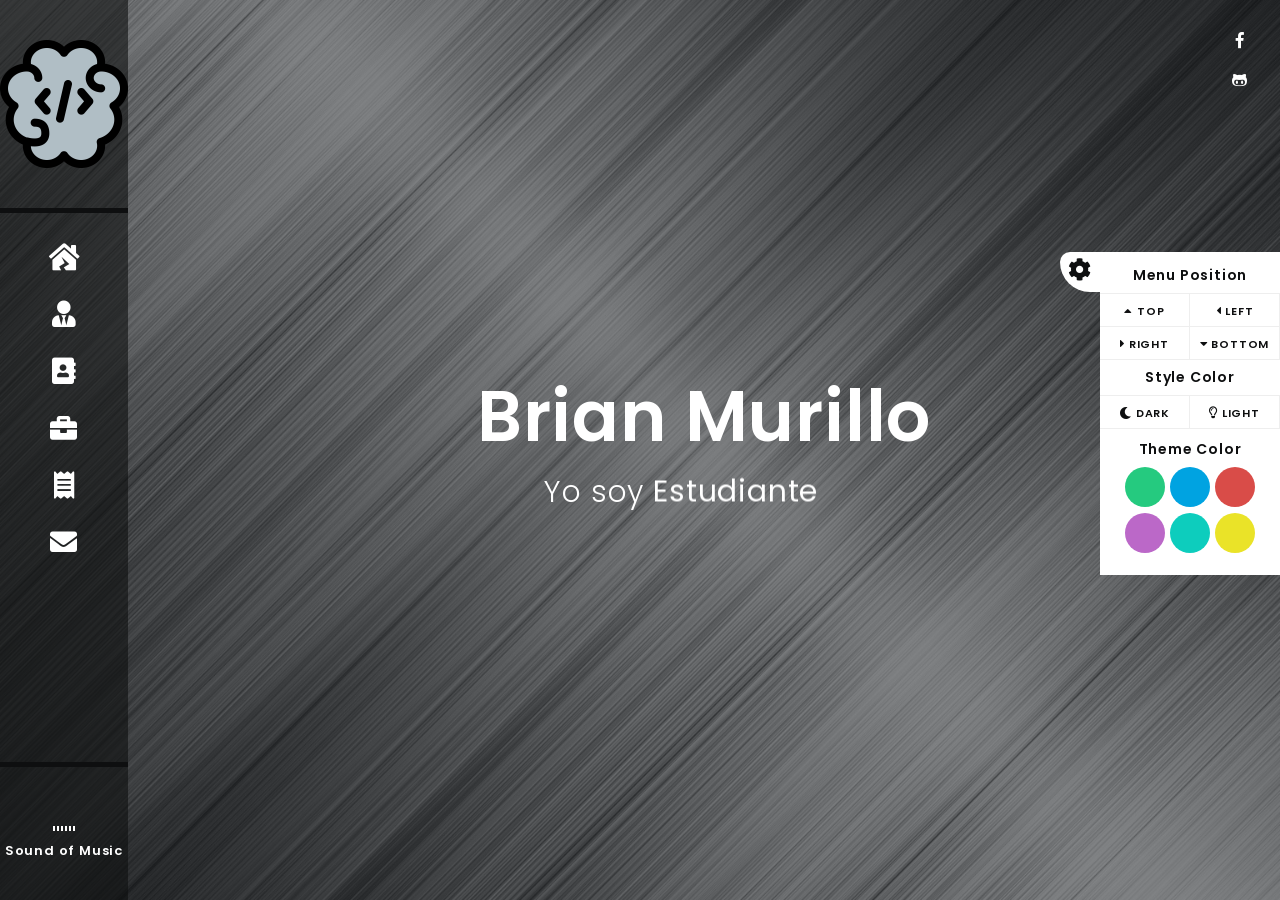
==== index.html @ 4f6e51de "Update index.html" ====
<!DOCTYPE html>
<html lang="es">
    
<head>
		
		<!-- Meta -->
        <meta charset="UTF-8">
        <meta name="viewport" content="width=device-width, initial-scale=1.0">
        <meta http-equiv="X-UA-Compatible" content="ie=edge">

		<!--Verificacion de sitio web-->
		<meta name="google-site-verification" content="XyRaPDBr7NbGckCIWfVR449grpvHawh9XCNILTmNPZ0" />

		<!--ICON-->

		<link rel="shortcut icon" href="img/ciencias.png">
		
		<!-- Title -->
		<title>BLOG Ciencias UPIICSA</title>

		<!-- CSS Plugins -->
        <link rel="stylesheet" href="css/plugins/bootstrap.min.css">
        <link rel="stylesheet" href="css/plugins/font-awesome.css">
		<link rel="stylesheet" href="css/plugins/magnific-popup.css">
		<link rel="stylesheet" href="css/plugins/simplebar.css">
		<link rel="stylesheet" href="css/plugins/owl.carousel.min.css">
		<link rel="stylesheet" href="css/plugins/owl.theme.default.min.css">
		<link rel="stylesheet" href="css/plugins/jquery.animatedheadline.css">
		
		<!-- CSS Base -->
        <link rel="stylesheet" class="back-color" href="css/style-dark.css">
		<link rel="stylesheet" href="css/style-demo.css">
		
		<!-- Settings Style -->
		<link rel="stylesheet" class="posit-nav" href="css/settings/left-nav.css" />
		<link rel="stylesheet" class="theme-color" href="css/settings/green-color.css" />
		
    </head>
    <body>
		
		<!--Theme Options Start-->
        <div class="style-options">
            <div class="toggle-btn">
                <span><i class="fas fa-cog"></i></span>
            </div>
            <div class="style-menu">
                <div class="style-nav">
                    <h4 class="mt-15 mb-10">Menu Position</h4>
                    <ul>
						<li><a href="css/settings/top-nav.css"><i class="fas fa-caret-up"></i> Top</a></li>
                        <li><a href="css/settings/left-nav.css"><i class="fas fa-caret-left"></i> Left</a></li>
                        <li><a href="css/settings/right-nav.css"><i class="fas fa-caret-right"></i> Right</a></li>
                        <li><a href="css/settings/bottom-nav.css"><i class="fas fa-caret-down"></i> Bottom</a></li>
                    </ul>
                </div>
				<div class="style-back">
                    <h4 class="mt-85 mb-10">Style Color</h4>
                    <ul>
                        <li><a href="css/style-dark.css"><i class="fas fa-moon"></i> Dark</a></li>
                        <li><a href="css/style-light.css"><i class="far fa-lightbulb"></i> Light</a></li>
                    </ul>
                </div>
				<div class="style-color">
                    <h4 class="mt-55 mb-10">Theme Color</h4>
                    <ul>
                        <li><a href="css/settings/green-color.css" style="background-color: #25ca7f;"></a></li>
						<li><a href="css/settings/blue-color.css" style="background-color: #00a3e1;"></a></li>
                        <li><a href="css/settings/red-color.css" style="background-color: #d94c48;"></a></li>
                        <li><a href="css/settings/purple-color.css" style="background-color: #bb68c8;"></a></li>
						<li><a href="css/settings/sea-color.css" style="background-color: #0dcdbd;"></a></li>
                        <li><a href="css/settings/yellow-color.css" style="background-color: #eae328;"></a></li>
                    </ul>
                </div>
            </div>
        </div>
		
		<!-- Preloader -->
		<div id="preloader">
  			<div class="loading-area">
    			<div class="circle"></div>
  			</div>
  			<div class="left-side"></div>
  			<div class="right-side"></div>
		</div>
		
		<!-- Main Site -->
		<div id="home">
  		<div id="about">
    	<div id="resume">
     	<div id="portfolio">
        <div id="blog">
		<div id="contact">
			
			<div class="header-mobile">
                <a class="header-toggle"><i class="fas fa-bars"></i></a>
                <h2>Ciencias UPIICSA</h2>
            </div>
			
			<!-- Left Block -->
			<nav class="header-main" data-simplebar>
		
				<!-- Logo -->
				<div class="logo">
            		<img src="img/ciencias.png" alt="">
            	</div>
				
          		<ul>
					<li data-tooltip="home" data-position="top">
            			<a href="#home" class="icon-h fas fa-house-damage"></a>
					</li>
					<li data-tooltip="about" data-position="top">
            			<a href="#about" class="icon-a fas fa-user-tie"></a>
					</li>
					<li data-tooltip="resume" data-position="top">
            			<a href="#resume" class="icon-r fas fa-address-book"></a>
					</li>
					<li data-tooltip="portfolio" data-position="top">
            			<a href="#portfolio" class="icon-p fas fa-briefcase"></a>
					</li>
					<li data-tooltip="blog" data-position="top">
            			<a href="#blog" class="icon-b fas fa-receipt"></a>
					</li>
					<li data-tooltip="contact" data-position="bottom">
						<a href="#contact" class="icon-c fas fa-envelope"></a>
					</li>
          		</ul>
				
				<!-- Sound wave -->
    			<a class="music-bg">
      				<div class="lines">
        				<span></span>
        				<span></span>
        				<span></span>
        				<span></span>
						<span></span>
						<span></span>
      				</div>
					<p> Sound of Music </p>
    			</a>
			 </nav>
			
			<!-- Home Section -->
          	<div class="pt-home" style="background-image: url('img/metal.jpg')">
             	<section>
					
					<!-- Banner -->
					<div class="banner">
  						<h1>Brian Murillo</h1>
						<p class="cd-headline rotate-1">
							<span>Yo soy</span>
							<span class="cd-words-wrapper">
								<b class="is-visible">Estudiante</b>
								<b>Informático</b>
								<b>Programador</b>
								<b>Desarrollador</b>
							</span>
						</p>
					</div>
					
					<!-- Language 
					<div class="lang">
                		<ul>
                   			<li><a href="#" class="active">ESP</a></li>
                    		<li><a href="#">ENG</a></li>
                		</ul>
            		</div>
					-->
		
					<!-- Social -->
					<div class="social">
            			<ul>
                			<li><a href="https://www.facebook.com/brian.murillosalas.1/" target="_blank"><i class="fab fa-facebook-f"></i></a></li>
                			<li><a href="https://github.com/BrianMurillo" target="_blank"><i class="fab fa-twitter"></i></a></li>       
            			</ul>
        			</div>
			  	</section>  
          	</div>
			
			<!-- About Section -->
			<div class="page pt-about" data-simplebar>
				<section class="container">
					
					<!-- Section Title -->
					<div class="header-page mt-70 mob-mt">
						<h2>About Me</h2>
						<span></span>
					</div>
				
					<!-- Personal Info Start -->
					<div class="row mt-100">
					
						<!-- Information Block -->
						<div class="col-lg-12 col-sm-12">
    						<div class="info box">
								<div class="row">
									<div class="col-lg-3 col-sm-4">
										<div class="photo">
											<img alt="" src="img/murillo.jpg">		
										</div>	
									</div>
									<div class="col-lg-9 col-sm-8">
										<h4>Brian Murillo</h4>
										<div class="loc">
											<i class="fas fa-map-marked-alt"></i> Estado de México, México
										</div>
										<p>Hello! I am Brian, I am currently studying a degree in computer science at the National Polytechnic Institute, in the Interdisciplinary Professional Unit of Engineering and Social and Administrative Sciences, I like the development of desktop systems, databases and cloud environments.</p>	
										<p>I consider myself a self-taught person who likes to learn and share his knowledge, I like to meet new people.										
										</p>
									</div>
									
									<!-- Icon Info -->
									<div class="col-lg-3 col-sm-4">
                                		<div class="info-icon">
                                     		<i class="fas fa-award"></i>
                                     		<div class="desc-icon">
												<h6>2 Years</h6>
                                            	<p>Experience in Java(MVC)</p>
                                       		</div>
                                		</div>
                                	</div>
									
									<!-- Icon Info -->
									<div class="col-lg-3 col-sm-4">
                                		<div class="info-icon">
                                     		<i class="fas fa-certificate"></i>
                                     		<div class="desc-icon">
												<h6>6 Projects</h6>
                                            	<p>Completed</p>
                                      		</div>
                                		</div>
                                	</div>
									
									<!-- Icon Info -->
									<div class="col-lg-3 col-sm-4">
                                		<div class="info-icon">
                                     		<i class="fas fa-user-astronaut"></i>
                                     		<div class="desc-icon">
												<h6>Freelance</h6>
                                           		<p>Available</p>
                                        	</div>
                                		</div>
                                	</div>
									
									<div class="col-lg-3 col-sm-12 pt-50">
                                		<a href="https://drive.google.com/file/d/1DafssP9EOKX6m6U8-wQZQUe0ozF-lc-v/view?usp=sharing" target=_blank class="btn-st">Download CV</a>
                                	</div>
									
								</div>
							</div>
						</div>
					</div>
					
					<!-- Interests Row Start -->
					<div class="row mt-100">
					
						<!-- Header Block -->
						<div class="col-md-12">
							<div class="header-box mb-50">
								<h3>My Interests</h3>
							</div>
						</div>
					
						<div class="col-lg-12 col-sm-12">
							<div class="box">
								<div class="row">
									<!-- Interests Item -->
									<div class="col-lg-3 col-sm-6">
										<div class="inter-icon">
                                     		<i class="fas fa-music"></i>
                                    	 	<div class="desc-inter">
												<h6>Music</h6>
                               	        	</div>
										</div>
									</div>
								
									<!-- Interests Item -->
									<div class="col-lg-3 col-sm-6">
										<div class="inter-icon">
                                     		<i class="fas fa-route"></i>
                                     		<div class="desc-inter">
												<h6>Travelling</h6>
                                       		</div>
                                		</div>
									</div>
								
									<!-- Interests Item -->
									<div class="col-lg-3 col-sm-6">
										<div class="inter-icon">
                                 	    	<i class="far fa-image"></i>
                                  		   	<div class="desc-inter">
												<h6>Photos</h6>
                                  	     	</div>
                                		</div>
									</div>
								
									<!-- Interests Item -->
									<div class="col-lg-3 col-sm-6">
										<div class="inter-icon">
                                    	 	<i class="fas fa-film"></i>
                                     		<div class="desc-inter">
												<h6>Movies</h6>
                                   	    	</div>
                                		</div>
									</div>
								
									<!-- Interests Item -->
									<div class="col-lg-3 col-sm-6">
										<div class="inter-icon">
                                 	    	<i class="fas fa-space-shuttle"></i>
                                 	    	<div class="desc-inter">
												<h6>Space</h6>
                                	       	</div>
                                		</div>
									</div>
								
									<!-- Interests Item -->
									<div class="col-lg-3 col-sm-6">
										<div class="inter-icon">
                                    	 	<i class="fas fa-book"></i>
                                     		<div class="desc-inter">
												<h6>Books</h6>
                                    	   	</div>
                                		</div>
									</div>
								
									<!-- Interests Item -->
									<div class="col-lg-3 col-sm-6">
										<div class="inter-icon">
        	                             	<i class="fas fa-gamepad"></i>
            	                         	<div class="desc-inter">
												<h6>Video games</h6>
                    	                   	</div>
                        	        	</div>
									</div>
								
									<!-- Interests Item 
									<div class="col-lg-3 col-sm-6">
										<div class="inter-icon">
        	                             	<i class="fas fa-tree"></i>
            	                         	<div class="desc-inter">
												<h6>Forest</h6>
                    	                   	</div>
                        	        	</div>
									</div>
									-->
								</div>
							</div>
						</div>
					</div>
				
					<!-- Service Row Start -->
					<div class="row mt-100">
					
						<!-- Header Block -->
						<div class="col-md-12">
							<div class="header-box mb-50">
								<h3>Services</h3>
							</div>
						</div>
					
						<!-- Service Item -->
						<div class="col-lg-6 col-sm-6">
							<div class="service box mb-40">
								<i class="fas fa-desktop"></i>
								<h4>Web Design</h4>
								<p>Development of static web pages with HTML, CSS and JS.
								</p>
							</div>
						</div>

						<!-- Service Item -->
						<div class="col-lg-6 col-sm-6">
							<div class="service box mb-40">
								<i class="fas fa-cogs"></i>
								<h4>Desktop Systems Developer</h4>
								<p>Development of desktop computer systems using the model, view, controller (MVC) design pattern.
								</p>
							</div>
						</div>

						<!-- Service Item -->
						<div class="col-lg-6 col-sm-6">
							<div class="service box mb-40">
								<i class="fas fa-mobile-alt"></i>
								<h4>Database Administrator</h4>
								<p>Design, creation and administration of relational (SQL) and non-relational (NoSQL) databases.
								</p>
							</div>
						</div>

						<!-- Service Item -->
						<div class="col-lg-6 col-sm-6">
							<div class="service box mb-40">
								<i class="fas fa-medkit"></i>
								<h4>Azure management</h4>
								<p>Management and basic administration of the Azure Portal.</p>
							</div>
						</div>
					</div>
				
					<!-- Testimonial Row Start 
					<div class="row testimonial mt-60">
					-->
						<!-- Header Block 
						<div class="col-md-12">
							<div class="header-box mb-50">
								<h3>Testimonials</h3>
							</div>
						</div>
						-->
					<!--	<div class="owl-carousel owl-theme">-->
	
							<!-- Testimonail Item 
							<div class="testimonial-item">
								<div class="media">
									<img src="img/testimonials/testimonial-1.jpg" alt="">
									<div class="content">
										<h4>John Doe</h4>
										<p>Web Development</p>
									</div>
									<ul class="rating">
										<li><i class="far fa-star"></i></li>
										<li><i class="far fa-star"></i></li>
										<li><i class="far fa-star"></i></li>
										<li><i class="far fa-star"></i></li>
										<li><i class="far fa-star"></i></li>
                                 	</ul>
								</div>
								<div class="comment pt-30">
									<p>
										Curabitur eleifend tempor gnceleris eget placeratvel phasellus eget
										sem just metup consequat gestas facilisis eleifend posure tempor
										metus sem just metup consequat gestas facilisis eleifend posures
										temporureture.
									</p>
								</div>
							</div>
						-->

							<!-- Testimonail Item 
							<div class="testimonial-item">
								<div class="media">
									<img src="img/testimonials/testimonial-2.jpg" alt="">
									<div class="content">
										<h4>Alex Doe</h4>
										<p>UI/UX Designer</p>
									</div>
									<ul class="rating">
										<li><i class="far fa-star"></i></li>
										<li><i class="far fa-star"></i></li>
										<li><i class="far fa-star"></i></li>
										<li><i class="far fa-star"></i></li>
										<li><i class="far fa-star-half"></i></li>
                                 	</ul>
								</div>
								<div class="comment pt-30">
									<p>
										Curabitur eleifend tempor gnceleris eget placeratvel phasellus eget
										sem just metup consequat gestas facilisis eleifend posure tempor
										metus sem just metup consequat gestas facilisis eleifend posures
										temporureture.
									</p>
								</div>
							</div>
							-->
						
							<!-- Testimonail Item 
							<div class="testimonial-item">
								<div class="media">
									<img src="img/testimonials/testimonial-3.jpg" alt="">
									<div class="content">
										<h4>David Doe</h4>
										<p>UI/UX Designer</p>
									</div>
									<ul class="rating">
										<li><i class="far fa-star"></i></li>
										<li><i class="far fa-star"></i></li>
										<li><i class="far fa-star"></i></li>
										<li><i class="far fa-star"></i></li>
                                 	</ul>
								</div>
								<div class="comment pt-30">
									<p>
										Curabitur eleifend tempor gnceleris eget placeratvel phasellus eget
										sem just metup consequat gestas facilisis eleifend posure tempor
										metus sem just metup consequat gestas facilisis eleifend posures
										temporureture.
									</p>
								</div>
							</div>
						</div>
					</div>
					-->
				
					<!-- Price Row Start 
					<div class="row mt-100 mb-60">
					-->	
						<!-- Header Block 
						<div class="col-md-12">
							<div class="header-box mb-90">
								<h3>Price</h3>
							</div>
						</div>
					-->
						<!-- Price Item 
						<div class="col-lg-4 col-sm-12">
							<div class="price box">
								<div class="head-price">
									<i class="fa fa-user"></i>
									<h4>Basic</h4>
								</div>
								<div class="body-price">
									<div class="price-plan">
										<span class="currency">$</span>
										<span class="number">25</span>
										<span class="period">month</span>
									</div>
									<div class="list-price">
										<ul>
											<li>Web Design</li>
											<li>Web Development</li>
											<li class="disable">Responsive Design</li>
											<li class="disable">Game Development</li>
										</ul>
									</div>
								</div>
								<div class="footer-price">
									<a href="#" class="btn-st">Buy Now</a>
								</div>
							</div>
						</div>	
						-->

						<!-- Price Item 
						<div class="col-lg-4 col-sm-12">
							<div class="price box">
								<div class="head-price">
									<i class="fa fa-briefcase"></i>
									<h4>Standard</h4>
								</div>
								<div class="body-price">
									<div class="price-plan">
										<span class="currency">$</span>
										<span class="number">40</span>
										<span class="period">month</span>
									</div>
									<div class="list-price">
										<ul>
											<li>Web Design</li>
											<li>Web Development</li>
											<li>Responsive Design</li>
											<li class="disable">Game Development</li>
										</ul>
									</div>
								</div>
								<div class="footer-price">
									<a href="#" class="btn-st">Buy Now</a>
								</div>
							</div>
						</div>
						-->
						<!-- Price Item 
						<div class="col-lg-4 col-sm-12">
							<div class="price box">
								<div class="head-price">
									<i class="fa fa-globe"></i>
									<h4>Premium</h4>
								</div>
								<div class="body-price">
									<div class="price-plan">
										<span class="currency">$</span>
										<span class="number">55</span>
										<span class="period">month</span>
									</div>
									<div class="list-price">
										<ul>
											<li>Web Design</li>
											<li>Web Development</li>
											<li>Responsive Design</li>
											<li>Game Development</li>
										</ul>
									</div>
								</div>
								<div class="footer-price">
									<a href="#" class="btn-st">Buy Now</a>
								</div>
							</div>
						</div>
					</div>
				-->
			  	</section>
         	</div>
			 
			<!-- Resume Section -->
          	<div class="page pt-resume" data-simplebar>
            	<section class="container">
					
					<!-- Section Title -->
					<div class="header-page mt-70 mob-mt">
						<h2>Resume</h2>
    					<span></span>
					</div>
					
					<!-- Experience & Education Row Start -->
					<div class="row mt-100">
					
						<!-- Experience Column Start -->
						<div class="col-lg-6 col-sm-12">
						
							<!-- Header Block -->
							<div class="header-box mb-50">
								<h3>Experience</h3>
							</div>
						
							<div class="experience box">
								
								<!-- Experience Item -->
								<div class="item">
									<div class="main">
										<h4>Job</h4>
										<p><i class="far fa-calendar-alt"></i>date | Сompany Inc</p>
									</div>
									<!--<p>Work experience is essential for getting a job. Whether it's a short work placement or a longer internship, work experience is always viewed favourably by employers and can help you decide your future career.</p>-->
								</div>	
										
							</div>
						</div>
							
						<!-- Education Column Start -->
						<div class="col-lg-6 col-sm-12">
						
							<!-- Header Block -->
							<div class="header-box mb-50 mob-box-mt">
								<h3>Education</h3>
							</div>
						
							<div class="experience box">

								<!-- Education Item -->
								<div class="item">
									<div class="main">
										<h4>Instituto Politécnico Nacional(Unit UPIICSA)</h4>
										<p><i class="far fa-calendar-alt"></i>2018 - 2022 | Bachelor of Computer Science</p>
									</div>
									<p>I am in the 8th semester of the computer science degree, specializing in the design of ubiquitous environments.</p>
								</div>

								<!-- Education Item -->
								<div class="item">
									<div class="main">
										<h4>Centro de Estudios Tecnologicos Industrial y de Servicio No.54</h4>
										<p><i class="far fa-calendar-alt"></i>2011 - 2015 | Computer Science</p>
									</div>
									<p>I graduated as a programming technician.</p>
								</div>

								<!-- Education Item -->
								<div class="item">
									<div class="main">
										<h4>Azure az 900 Fundamentals Certification</h4>
										<p><i class="far fa-calendar-alt"></i>May 2021 | Azure Fundamentals	</p>
									</div>
									<p>View and verify certificate in ---> <a href="https://www.certiport.com/portal/pages/credentialverification.aspx" target="_blank">www.certiport.com</a><br>Code --> L9KX - sF77</p>
								</div>

								<!-- Education Item -->
								<div class="item">
									<div class="main">
										<h4>SCRUM Study</h4>
										<p><i class="far fa-calendar-alt"></i>Feb 2022 | SCRUM Fundamentals Certified	</p>
									</div>
									<p>View and verify certificate in ---> <a href="https://www.scrumstudy.com/certification/verify?type=SFC&number=901327" target="_blank">link certified SCRUM</a></p>
								</div>
								
							</div>
						</div>
					</div>
				
					<!-- Skills Row Start -->
					<div class="row mt-100">
					
						<!-- Header Block -->
						<div class="col-md-12">
							<div class="header-box mb-50">
								<h3>Skills</h3>
							</div>
						</div>
					</div>
					
					<div class="box skills">
						<div class="row">
							<div class="col-lg-6 col-sm-6">

								<!-- Skill Item -->
								<div class="skill-item">
									<h4 class="progress-title">HTML5</h4>
									<div class="progress">
										<div class="progress-bar" style="width:65%">
											<div class="progress-value">65%</div>
										</div>
									</div>
								</div>

								<!-- Skill Item -->
								<div class="skill-item">
									<h4 class="progress-title">CSS3</h4>
									<div class="progress">
										<div class="progress-bar" style="width:35%">
											<div class="progress-value">35%</div>
										</div>
									</div>
								</div>

								<!-- Skill Item -->
								<div class="skill-item">
									<h4 class="progress-title">JS</h4>
									<div class="progress">
										<div class="progress-bar" style="width:20%">
											<div class="progress-value">20%</div>
										</div>
									</div>
								</div>

								<!-- Skill Item -->
								<div class="skill-item">
									<h4 class="progress-title">SCRUM</h4>
									<div class="progress">
										<div class="progress-bar" style="width:30%">
											<div class="progress-value">30%</div>
										</div>
									</div>
								</div>
							
								<!-- Skill Item -->
								<div class="skill-item">
									<h4 class="progress-title">Spring boot</h4>
									<div class="progress">
										<div class="progress-bar" style="width:30%">
											<div class="progress-value">30%</div>
										</div>
									</div>
								</div>
								
							</div>

							<div class="col-lg-6 col-sm-6">
								<div class="row">
									
									<!-- Skill Item -->
									<div class="col-lg-6 col-sm-6">
										<div class="chart" data-percent="70" data-bar-color="#fff"> 65% <p>JAVA</p></div>
									</div>
									
									<!-- Skill Item -->
									<div class="col-lg-6 col-sm-6">
										<div class="chart" data-percent="40" data-bar-color="#fff"> 30% <p>C++</p></div>
									</div>
									
									<!-- Skill Item -->
									<div class="col-lg-6 col-sm-6">
										<div class="chart" data-percent="35" data-bar-color="#fff"> 35% <p>Ilustraitor</p></div>
									</div>
									
									<!-- Skill Item 
									<div class="col-lg-6 col-sm-6">
										<div class="chart" data-percent="40" data-bar-color="#fff"> 40% <p>Kotlin</p></div>
									</div>-->
									<!-- Skill Item 
									<div class="col-lg-6 col-sm-6">
										<div class="chart" data-percent="40" data-bar-color="#fff"> 40% <p>Android</p></div>
									</div>-->
									<!-- Skill Item -->
									<div class="col-lg-6 col-sm-6">
										<div class="chart" data-percent="60" data-bar-color="#fff"> 60% <p>SQL server</p></div>
									</div>
								</div>
							</div>
						</div>
					</div>
				
					<!-- Work Process Row Start 
					<div class="row mt-100">
					-->
						<!-- Header Block 
						<div class="col-md-12">
							<div class="header-box mb-50">
								<h3>My Working Process</h3>
							</div>
						</div>
					</div>
					-->
					<!--<div class="box work-process mb-100">
						<div class="row">
							<div class="col-lg-4 col-sm-12 ltr">
							-->
                    			<!-- Working Process Item
                          	 	<div class="single-wp width-sm process-1">
									<p class="wp-step">01</p>
									<h4 class="wp-title">Discuss idea</h4>
									<p>I could describe these conceptions, also impress upon paper all that is living.</p>
								</div>
								-->
								<!-- Working Process Item
								<div class="single-wp width-sm process-2">
									<p class="wp-step">02</p>
									<h4 class="wp-title">Creative concept</h4>
									<p>I could describe these conceptions, also impress upon paper all that is living.</p>
								</div>
							</div>
					
							<div class="col-lg-4 hidden-sm">
							-->
								<!-- Working Process Circle
								<div class="wp-circle">
									<h4>Working Process</h4>
									<span class="dots top-l"></span>
									<span class="dots bottom-l"></span>
									<span class="dots top-r"></span>
									<span class="dots bottom-r"></span>
								</div>
							</div>
					
							<div class="col-lg-4 col-sm-12 rtl">
							-->
								<!-- Working Process Item
								<div class="single-wp width-sm process-3">
									<p class="wp-step">03</p>
									<h4 class="wp-title">Web concept</h4>
									<p>I could describe these conceptions, also impress upon paper all that is living.</p>
								</div>
							-->
								<!-- Working Process Item
								<div class="single-wp width-sm process-4">
									<p class="wp-step">04</p>
									<h4 class="wp-title">Final concept</h4>
									<p>I could describe these conceptions, also impress upon paper all that is living.</p>
								</div>
							</div>
						</div>
					</div>
					-->
			  	</section>
         	</div>
			 
			<!-- Portfolio Section -->
          	<div class="page pt-portfolio" data-simplebar>
            	<section class="container">
					
					<!-- Section Title -->
					<div class="header-page mt-70 mob-mt">
						<h2>Portfolio</h2>
    					<span></span>
					</div>
					
					<!-- Portfolio Filter Row Start -->
					<div class="row mt-100">
						<div class="col-lg-12 col-sm-12 portfolio-filter">
							<ul>
								<li class="active" data-filter="*">All</li>
								<li data-filter=".brand">Ilustraitor</li>
								<li data-filter=".design">CRUD Shoes(Java Swing)</li>
								<li data-filter=".graphic">CRUD Point of sale (Java Swing)</li>
								<li data-filter=".hospital">CRUD Hospital (Java Swing MVC)</li>
								<li data-filter=".puntoventa">CRUD Point of sale (JavaFX,MySQL,MVC)</li>
							</ul>
						</div>
					</div>		
					
					<!-- Portfolio Item Row Start -->
					<div class="row portfolio-items mt-100 mb-100">

						<!-- Portfolio Item -->
						<div class="item col-lg-4 col-sm-6 graphic">
							<figure>
								<img alt="" src="img/portfolio/systempv1.jpg">
								<figcaption>
									<h3>Login</h3>
									<p>CRUD Point of sale (Java Swing)</p><i class="fas fa-video"></i>
									<a class="video-link" href="https://www.youtube.com/watch?v=k_okcNVZqqI"></a>
								</figcaption>
							</figure>
						</div>

						<!-- Portfolio Item -->
						<div class="item col-lg-4 col-sm-6 graphic">
							<figure>
								<img alt="" src="img/portfolio/systempv2.jpg">
								<figcaption>
									<h3>New Sale</h3>
									<p>CRUD Point of sale (Java Swing)</p><i class="fas fa-image"></i>
									<a class="image-link" href="img/portfolio/systempv2.jpg"></a>
								</figcaption>
							</figure>
						</div>
					
						<!-- Portfolio Item -->
						<div class="item col-lg-4 col-sm-6 design">
							<figure>
								<img alt="" src="img/portfolio/systemshoes1.jpg">
								<figcaption>
									<h3>Login</h3>
									<p>System Java Swing Shoes</p><i class="fas fa-video"></i>
									<a class="video-link" href="https://www.youtube.com/watch?v=k_okcNVZqqI"></a>
								</figcaption>
							</figure>
						</div>							
			
						<!-- Portfolio Item -->
						<div class="item col-lg-4 col-sm-6 graphic">
							<figure>
								<img alt="" src="img/portfolio/systempv3.jpg">
								<figcaption>
									<h3>Sale</h3>
									<p>CRUD Point of sale (Java Swing)</p><i class="fas fa-image"></i>
									<a class="image-link" href="img/portfolio/systempv3.jpg"></a>
								</figcaption>
							</figure>
						</div>
					
						<!-- Portfolio Item -->
						<div class="item col-lg-4 col-sm-6 design">
							<figure>
								<img alt="" src="img/portfolio/systemshoes2.jpg">
									<figcaption>
									<h3>Main</h3>
									<p>System Java Swing Shoes</p><i class="fas fa-image"></i>
									<a class="image-link" href="img/portfolio/systemshoes2.jpg"></a>
								</figcaption>
							</figure>
						</div>
					
						<!-- Portfolio Item -->
						<div class="item col-lg-4 col-sm-6 brand">
							<figure>
								<img alt="" src="img/portfolio/bebyvsgoku.png">
								<figcaption>
									<h3>Beby vs Goku</h3>
									<p>Ilustraitor</p><i class="fas fa-image"></i>
									<a class="image-link" href="img/portfolio/bebyvsgoku.png"></a>
								</figcaption>
							</figure>
						</div>
					
						<!-- Portfolio Item -->
						<div class="item col-lg-4 col-sm-6 graphic">
							<figure>
								<img alt="" src="img/portfolio/systempv4.jpg">
								<figcaption>
									<h3>Register User</h3>
									<p>CRUD Point of sale (Java Swing)<i class="fas fa-image"></i>
									<a class="image-link" href="img/portfolio/systempv4.jpg"></a>
								</figcaption>
							</figure>
						</div>

						<!-- Portfolio Item -->
						<div class="item col-lg-4 col-sm-6 graphic">
							<figure>
								<img alt="" src="img/portfolio/systempv5.jpg">
								<figcaption>
									<h3>Clients</h3>
									<p>CRUD Point of sale (Java Swing)<i class="fas fa-image"></i>
									<a class="image-link" href="img/portfolio/systempv5.jpg"></a>
								</figcaption>
							</figure>
						</div>

						<!-- Portfolio Item -->
						<div class="item col-lg-4 col-sm-6 graphic">
							<figure>
								<img alt="" src="img/portfolio/systempv6.jpg">
								<figcaption>
									<h3>Provider</h3>
									<p>CRUD Point of sale (Java Swing)<i class="fas fa-image"></i>
									<a class="image-link" href="img/portfolio/systempv6.jpg"></a>
								</figcaption>
							</figure>
						</div>

						<!-- Portfolio Item -->
						<div class="item col-lg-4 col-sm-6 graphic">
							<figure>
								<img alt="" src="img/portfolio/systempv7.jpg">
								<figcaption>
									<h3>Product</h3>
									<p>CRUD Point of sale (Java Swing)<i class="fas fa-image"></i>
									<a class="image-link" href="img/portfolio/systempv7.jpg"></a>
								</figcaption>
							</figure>
						</div>

						<!-- Portfolio Item -->
						<div class="item col-lg-4 col-sm-6 graphic">
							<figure>
								<img alt="" src="img/portfolio/systempv8.jpg">
								<figcaption>
									<h3>About</h3>
									<p>CRUD Point of sale (Java Swing)<i class="fas fa-image"></i>
									<a class="image-link" href="img/portfolio/systempv8.jpg"></a>
								</figcaption>
							</figure>
						</div>
					
						<!-- Portfolio Item -->
						<div class="item col-lg-4 col-sm-6 design">
							<figure>
								<img alt="" src="img/portfolio/systemshoes3.jpg">
								<figcaption>
									<h3>Register User</h3>
									<p>System Java Swing Shoes</p><i class="fas fa-image"></i>
									<a class="image-link" href="img/portfolio/systemshoes3.jpg"></a>
								</figcaption>
							</figure>
						</div>

						<!-- Portfolio Item -->
						<div class="item col-lg-4 col-sm-6 design">
							<figure>
								<img alt="" src="img/portfolio/systemshoes4.jpg">
								<figcaption>
									<h3>Register Clients</h3>
									<p>System Java Swing Shoes</p><i class="fas fa-image"></i>
									<a class="image-link" href="img/portfolio/systemshoes4.jpg"></a>
								</figcaption>
							</figure>
						</div>

						<!-- Portfolio Item -->
						<div class="item col-lg-4 col-sm-6 design">
							<figure>
								<img alt="" src="img/portfolio/systemshoes5.jpg">
								<figcaption>
									<h3>Register Models</h3>
									<p>System Java Swing Shoes</p><i class="fas fa-image"></i>
									<a class="image-link" href="img/portfolio/systemshoes5.jpg"></a>
								</figcaption>
							</figure>
						</div>
					
						<!-- Portfolio Item -->
						<div class="item col-lg-4 col-sm-6 brand">
							<figure>
								<img alt="" src="img/portfolio/MasterChief.jpg">
								<figcaption>
									<h3>Master Chief</h3>
									<p>Ilustraitor</p><i class="fas fa-image"></i>
									<a class="image-link" href="img/portfolio/MasterChief.jpg"></a>
								</figcaption>
							</figure>
						</div>

						<!-- Portfolio Item -->
						<div class="item col-lg-4 col-sm-6 hospital">
							<figure>
								<img alt="" src="img/portfolio/hospital1.jpg">
								<figcaption>
									<h3>Login</h3>
									<p>CRUD Hospital (Java Swing MVC)</p><i class="fas fa-video"></i>
									<a class="video-link" href="https://www.youtube.com/watch?v=k_okcNVZqqI"></a>
								</figcaption>
							</figure>
						</div>

						<!-- Portfolio Item -->
						<div class="item col-lg-4 col-sm-6 hospital">
							<figure>
								<img alt="" src="img/portfolio/hospital2.jpg">
								<figcaption>
									<h3>Main</h3>
									<p>CRUD Hospital (Java Swing MVC)</p><i class="fas fa-image"></i>
									<a class="image-link" href="img/portfolio/hospital2.jpg"></a>
								</figcaption>
							</figure>
						</div>

						<!-- Portfolio Item -->
						<div class="item col-lg-4 col-sm-6 hospital">
							<figure>
								<img alt="" src="img/portfolio/hospital3.jpg">
								<figcaption>
									<h3> </h3>
									<p>CRUD Hospital (Java Swing MVC)</p><i class="fas fa-image"></i>
									<a class="image-link" href="img/portfolio/hospital3.jpg"></a>
								</figcaption>
							</figure>
						</div>

						<!-- Portfolio Item -->
						<div class="item col-lg-4 col-sm-6 hospital">
							<figure>
								<img alt="" src="img/portfolio/hospital4.jpg">
								<figcaption>
									<h3> </h3>
									<p>CRUD Hospital (Java Swing MVC)</p><i class="fas fa-image"></i>
									<a class="image-link" href="img/portfolio/hospital4.jpg"></a>
								</figcaption>
							</figure>
						</div>

						<!-- Portfolio Item -->
						<div class="item col-lg-4 col-sm-6 hospital">
							<figure>
								<img alt="" src="img/portfolio/hospital5.jpg">
								<figcaption>
									<h3> </h3>
									<p>CRUD Hospital (Java Swing MVC)</p><i class="fas fa-image"></i>
									<a class="image-link" href="img/portfolio/hospital5.jpg"></a>
								</figcaption>
							</figure>
						</div>

						<!-- Portfolio Item -->
						<div class="item col-lg-4 col-sm-6 hospital">
							<figure>
								<img alt="" src="img/portfolio/hospital6.jpg">
								<figcaption>
									<h3> </h3>
									<p>CRUD Hospital (Java Swing MVC)</p><i class="fas fa-image"></i>
									<a class="image-link" href="img/portfolio/hospital6.jpg"></a>
								</figcaption>
							</figure>
						</div>

						<!-- Portfolio Item -->
						<div class="item col-lg-4 col-sm-6 hospital">
							<figure>
								<img alt="" src="img/portfolio/hospital8.jpg">
								<figcaption>
									<h3> </h3>
									<p>CRUD Hospital (Java Swing MVC)</p><i class="fas fa-image"></i>
									<a class="image-link" href="img/portfolio/hospital8.jpg"></a>
								</figcaption>
							</figure>
						</div>

						<!-- Portfolio Item -->
						<div class="item col-lg-4 col-sm-6 hospital">
							<figure>
								<img alt="" src="img/portfolio/hospital9.jpg">
								<figcaption>
									<h3> </h3>
									<p>CRUD Hospital (Java Swing MVC)</p><i class="fas fa-image"></i>
									<a class="image-link" href="img/portfolio/hospital9.jpg"></a>
								</figcaption>
							</figure>
						</div>

						<!-- Portfolio Item -->
						<div class="item col-lg-4 col-sm-6 hospital">
							<figure>
								<img alt="" src="img/portfolio/hospital10.jpg">
								<figcaption>
									<h3> </h3>
									<p>CRUD Hospital (Java Swing MVC)</p><i class="fas fa-image"></i>
									<a class="image-link" href="img/portfolio/hospital10.jpg"></a>
								</figcaption>
							</figure>
						</div>

						<!-- Portfolio Item -->
						<div class="item col-lg-4 col-sm-6 hospital">
							<figure>
								<img alt="" src="img/portfolio/hospital11.jpg">
								<figcaption>
									<h3> </h3>
									<p>CRUD Hospital (Java Swing MVC)</p><i class="fas fa-image"></i>
									<a class="image-link" href="img/portfolio/hospital11.jpg"></a>
								</figcaption>
							</figure>
						</div>

						<!-- Portfolio Item -->
						<div class="item col-lg-4 col-sm-6 hospital">
							<figure>
								<img alt="" src="img/portfolio/hospital12.jpg">
								<figcaption>
									<h3> </h3>
									<p>CRUD Hospital (Java Swing MVC)</p><i class="fas fa-image"></i>
									<a class="image-link" href="img/portfolio/hospital12.jpg"></a>
								</figcaption>
							</figure>
						</div>

						<!-- Portfolio Item -->
						<div class="item col-lg-4 col-sm-6 hospital">
							<figure>
								<img alt="" src="img/portfolio/hospital13.jpg">
								<figcaption>
									<h3> </h3>
									<p>CRUD Hospital (Java Swing MVC)</p><i class="fas fa-image"></i>
									<a class="image-link" href="img/portfolio/hospital13.jpg"></a>
								</figcaption>
							</figure>
						</div>

						<!-- Portfolio Item -->
						<div class="item col-lg-4 col-sm-6 hospital">
							<figure>
								<img alt="" src="img/portfolio/hospital14.jpg">
								<figcaption>
									<h3> </h3>
									<p>CRUD Hospital (Java Swing MVC)</p><i class="fas fa-image"></i>
									<a class="image-link" href="img/portfolio/hospital14.jpg"></a>
								</figcaption>
							</figure>
						</div>

						<!-- Portfolio Item -->
						<div class="item col-lg-4 col-sm-6 hospital">
							<figure>
								<img alt="" src="img/portfolio/hospital15.jpg">
								<figcaption>
									<h3> </h3>
									<p>CRUD Hospital (Java Swing MVC)</p><i class="fas fa-image"></i>
									<a class="image-link" href="img/portfolio/hospital15.jpg"></a>
								</figcaption>
							</figure>
						</div>

						<!-- Portfolio Item -->
						<div class="item col-lg-4 col-sm-6 hospital">
							<figure>
								<img alt="" src="img/portfolio/hospital16.jpg">
								<figcaption>
									<h3> </h3>
									<p>CRUD Hospital (Java Swing MVC)</p><i class="fas fa-image"></i>
									<a class="image-link" href="img/portfolio/hospital16.jpg"></a>
								</figcaption>
							</figure>
						</div>

						<!-- Portfolio Item -->
						<div class="item col-lg-4 col-sm-6 hospital">
							<figure>
								<img alt="" src="img/portfolio/hospital17.jpg">
								<figcaption>
									<h3> </h3>
									<p>CRUD Hospital (Java Swing MVC)</p><i class="fas fa-image"></i>
									<a class="image-link" href="img/portfolio/hospital17.jpg"></a>
								</figcaption>
							</figure>
						</div>

						<!-- Portfolio Item -->
						<div class="item col-lg-4 col-sm-6 hospital">
							<figure>
								<img alt="" src="img/portfolio/hospital18.jpg">
								<figcaption>
									<h3> </h3>
									<p>CRUD Hospital (Java Swing MVC)</p><i class="fas fa-image"></i>
									<a class="image-link" href="img/portfolio/hospital18.jpg"></a>
								</figcaption>
							</figure>
						</div>

						<!-- Portfolio Item -->
						<div class="item col-lg-4 col-sm-6 hospital">
							<figure>
								<img alt="" src="img/portfolio/hospital19.jpg">
								<figcaption>
									<h3> </h3>
									<p>CRUD Hospital (Java Swing MVC)</p><i class="fas fa-image"></i>
									<a class="image-link" href="img/portfolio/hospital19.jpg"></a>
								</figcaption>
							</figure>
						</div>

						<!-- Portfolio Item -->
						<div class="item col-lg-4 col-sm-6 hospital">
							<figure>
								<img alt="" src="img/portfolio/hospital20.jpg">
								<figcaption>
									<h3> </h3>
									<p>CRUD Hospital (Java Swing MVC)</p><i class="fas fa-image"></i>
									<a class="image-link" href="img/portfolio/hospital20.jpg"></a>
								</figcaption>
							</figure>
						</div>

						<!-- Portfolio Item -->
						<div class="item col-lg-4 col-sm-6 hospital">
							<figure>
								<img alt="" src="img/portfolio/hospital21.jpg">
								<figcaption>
									<h3> </h3>
									<p>CRUD Hospital (Java Swing MVC)</p><i class="fas fa-image"></i>
									<a class="image-link" href="img/portfolio/hospital21.jpg"></a>
								</figcaption>
							</figure>
						</div>

						<!-- Portfolio Item -->
						<div class="item col-lg-4 col-sm-6 hospital">
							<figure>
								<img alt="" src="img/portfolio/hospital22.jpg">
								<figcaption>
									<h3> </h3>
									<p>CRUD Hospital (Java Swing MVC)</p><i class="fas fa-image"></i>
									<a class="image-link" href="img/portfolio/hospital22.jpg"></a>
								</figcaption>
							</figure>
						</div>

						<!-- Portfolio Item -->
						<div class="item col-lg-4 col-sm-6 hospital">
							<figure>
								<img alt="" src="img/portfolio/hospital23.jpg">
								<figcaption>
									<h3> </h3>
									<p>CRUD Hospital (Java Swing MVC)</p><i class="fas fa-image"></i>
									<a class="image-link" href="img/portfolio/hospital23.jpg"></a>
								</figcaption>
							</figure>
						</div>

						<!-- Portfolio Item -->
						<div class="item col-lg-4 col-sm-6 hospital">
							<figure>
								<img alt="" src="img/portfolio/hospital24.jpg">
								<figcaption>
									<h3> </h3>
									<p>CRUD Hospital (Java Swing MVC)</p><i class="fas fa-image"></i>
									<a class="image-link" href="img/portfolio/hospital24.jpg"></a>
								</figcaption>
							</figure>
						</div>

						<!-- Portfolio Item -->
						<div class="item col-lg-4 col-sm-6 puntoventa">
							<figure>
								<img alt="preloading" src="img/portfolio/systemjavafx/1preloading.jpg">
								<figcaption>
									<h3>Preloading</h3>
									<p>CRUD Point of sale (JavaFX,MySQL,MVC)</p><i class="fas fa-image"></i>
									<a class="image-link" href="img/portfolio/systemjavafx/1preloading.jpg"></a>
								</figcaption>
							</figure>
						</div>

						<!-- Portfolio Item -->
						<div class="item col-lg-4 col-sm-6 puntoventa">
							<figure>
								<img alt="login" src="img/portfolio/systemjavafx/2login.jpg">
								<figcaption>
									<h3>Login</h3>
									<p>CRUD Point of sale (JavaFX,MySQL,MVC)</p><i class="fas fa-image"></i>
									<a class="image-link" href="img/portfolio/systemjavafx/2login.jpg"></a>
								</figcaption>
							</figure>
						</div>

						<!-- Portfolio Item -->
						<div class="item col-lg-4 col-sm-6 puntoventa">
							<figure>
								<img alt="register" src="img/portfolio/systemjavafx/3Registro.jpg">
								<figcaption>
									<h3>Register</h3>
									<p>CRUD Point of sale (JavaFX,MySQL,MVC)</p><i class="fas fa-image"></i>
									<a class="image-link" href="img/portfolio/systemjavafx/3Registro.jpg"></a>
								</figcaption>
							</figure>
						</div>

						<!-- Portfolio Item -->
						<div class="item col-lg-4 col-sm-6 puntoventa">
							<figure>
								<img alt="board" src="img/portfolio/systemjavafx/4board1.jpg">
								<figcaption>
									<h3>Board</h3>
									<p>CRUD Point of sale (JavaFX,MySQL,MVC)</p><i class="fas fa-image"></i>
									<a class="image-link" href="img/portfolio/systemjavafx/4board1.jpg"></a>
								</figcaption>
							</figure>
						</div>

						<!-- Portfolio Item -->
						<div class="item col-lg-4 col-sm-6 puntoventa">
							<figure>
								<img alt="board" src="img/portfolio/systemjavafx/5board2.jpg">
								<figcaption>
									<h3>Board</h3>
									<p>CRUD Point of sale (JavaFX,MySQL,MVC)</p><i class="fas fa-image"></i>
									<a class="image-link" href="img/portfolio/systemjavafx/5board2.jpg"></a>
								</figcaption>
							</figure>
						</div>

						<!-- Portfolio Item -->
						<div class="item col-lg-4 col-sm-6 puntoventa">
							<figure>
								<img alt="newsale" src="img/portfolio/systemjavafx/6nuevaventa.jpg">
								<figcaption>
									<h3>New Sale</h3>
									<p>CRUD Point of sale (JavaFX,MySQL,MVC)</p><i class="fas fa-image"></i>
									<a class="image-link" href="img/portfolio/systemjavafx/6nuevaventa.jpg"></a>
								</figcaption>
							</figure>
						</div>

						<!-- Portfolio Item -->
						<div class="item col-lg-4 col-sm-6 puntoventa">
							<figure>
								<img alt="saleschart" src="img/portfolio/systemjavafx/7graficaventa.jpg">
								<figcaption>
									<h3>Sale Chart</h3>
									<p>CRUD Point of sale (JavaFX,MySQL,MVC)</p><i class="fas fa-image"></i>
									<a class="image-link" href="img/portfolio/systemjavafx/7graficaventa.jpg"></a>
								</figcaption>
							</figure>
						</div>

						<!-- Portfolio Item -->
						<div class="item col-lg-4 col-sm-6 puntoventa">
							<figure>
								<img alt="sales receip" src="img/portfolio/systemjavafx/8comprobanteventa.jpg">
								<figcaption>
									<h3>Sales Receip</h3>
									<p>CRUD Point of sale (JavaFX,MySQL,MVC)</p><i class="fas fa-image"></i>
									<a class="image-link" href="img/portfolio/systemjavafx/8comprobanteventa.jpg"></a>
								</figcaption>
							</figure>
						</div>

						<!-- Portfolio Item -->
						<div class="item col-lg-4 col-sm-6 puntoventa">
							<figure>
								<img alt="new buy" src="img/portfolio/systemjavafx/9nuevacompra.jpg">
								<figcaption>
									<h3>New Buy</h3>
									<p>CRUD Point of sale (JavaFX,MySQL,MVC)</p><i class="fas fa-image"></i>
									<a class="image-link" href="img/portfolio/systemjavafx/9nuevacompra.jpg"></a>
								</figcaption>
							</figure>
						</div>

						<!-- Portfolio Item -->
						<div class="item col-lg-4 col-sm-6 puntoventa">
							<figure>
								<img alt="graphshopping" src="img/portfolio/systemjavafx/10graficacompras.jpg">
								<figcaption>
									<h3>Graph Shopping</h3>
									<p>CRUD Point of sale (JavaFX,MySQL,MVC)</p><i class="fas fa-image"></i>
									<a class="image-link" href="img/portfolio/systemjavafx/10graficacompras.jpg"></a>
								</figcaption>
							</figure>
						</div>

						<!-- Portfolio Item -->
						<div class="item col-lg-4 col-sm-6 puntoventa">
							<figure>
								<img alt="purchasereceip" src="img/portfolio/systemjavafx/11comprobantecompra.jpg">
								<figcaption>
									<h3>PurchaseReceip</h3>
									<p>CRUD Point of sale (JavaFX,MySQL,MVC)</p><i class="fas fa-image"></i>
									<a class="image-link" href="img/portfolio/systemjavafx/11comprobantecompra.jpg"></a>
								</figcaption>
							</figure>
						</div>

						<!-- Portfolio Item -->
						<div class="item col-lg-4 col-sm-6 puntoventa">
							<figure>
								<img alt="userdata" src="img/portfolio/systemjavafx/12datosusuarios.jpg">
								<figcaption>
									<h3>User Data</h3>
									<p>CRUD Point of sale (JavaFX,MySQL,MVC)</p><i class="fas fa-image"></i>
									<a class="image-link" href="img/portfolio/systemjavafx/12datosusuarios.jpg"></a>
								</figcaption>
							</figure>
						</div>

						<!-- Portfolio Item -->
						<div class="item col-lg-4 col-sm-6 puntoventa">
							<figure>
								<img alt="client" src="img/portfolio/systemjavafx/13cliente.jpg">
								<figcaption>
									<h3>Client</h3>
									<p>CRUD Point of sale (JavaFX,MySQL,MVC)</p><i class="fas fa-image"></i>
									<a class="image-link" href="img/portfolio/systemjavafx/13cliente.jpg"></a>
								</figcaption>
							</figure>
						</div>

						<!-- Portfolio Item -->
						<div class="item col-lg-4 col-sm-6 puntoventa">
							<figure>
								<img alt="provider" src="img/portfolio/systemjavafx/14proveedor.jpg">
								<figcaption>
									<h3>Provider</h3>
									<p>CRUD Point of sale (JavaFX,MySQL,MVC)</p><i class="fas fa-image"></i>
									<a class="image-link" href="img/portfolio/systemjavafx/14proveedor.jpg"></a>
								</figcaption>
							</figure>
						</div>

						<!-- Portfolio Item -->
						<div class="item col-lg-4 col-sm-6 puntoventa">
							<figure>
								<img alt="product" src="img/portfolio/systemjavafx/15producto.jpg">
								<figcaption>
									<h3>Product</h3>
									<p>CRUD Point of sale (JavaFX,MySQL,MVC)</p><i class="fas fa-image"></i>
									<a class="image-link" href="img/portfolio/systemjavafx/15producto.jpg"></a>
								</figcaption>
							</figure>
						</div>

						<!-- Portfolio Item -->
						<div class="item col-lg-4 col-sm-6 puntoventa">
							<figure>
								<img alt="productgraph" src="img/portfolio/systemjavafx/16productoexistencia.jpg">
								<figcaption>
									<h3>Product graph</h3>
									<p>CRUD Point of sale (JavaFX,MySQL,MVC)</p><i class="fas fa-image"></i>
									<a class="image-link" href="img/portfolio/systemjavafx/16productoexistencia.jpg"></a>
								</figcaption>
							</figure>
						</div>

						<!-- Portfolio Item -->
						<div class="item col-lg-4 col-sm-6 puntoventa">
							<figure>
								<img alt="productgraph" src="img/portfolio/systemjavafx/17productoexistencia.jpg">
								<figcaption>
									<h3>Product Graph</h3>
									<p>CRUD Point of sale (JavaFX,MySQL,MVC)</p><i class="fas fa-image"></i>
									<a class="image-link" href="img/portfolio/systemjavafx/17productoexistencia.jpg"></a>
								</figcaption>
							</figure>
						</div>

						<!-- Portfolio Item -->
						<div class="item col-lg-4 col-sm-6 puntoventa">
							<figure>
								<img alt="productreport" src="img/portfolio/systemjavafx/18reporteproducto.jpg">
								<figcaption>
									<h3>Product Report</h3>
									<p>CRUD Point of sale (JavaFX,MySQL,MVC)</p><i class="fas fa-image"></i>
									<a class="image-link" href="img/portfolio/systemjavafx/18reporteproducto.jpg"></a>
								</figcaption>
							</figure>
						</div>

						<!-- Portfolio Item -->
						<div class="item col-lg-4 col-sm-6 puntoventa">
							<figure>
								<img alt="salesdetail" src="img/portfolio/systemjavafx/19detalleventas.jpg">
								<figcaption>
									<h3>Sales Detail</h3>
									<p>CRUD Point of sale (JavaFX,MySQL,MVC)</p><i class="fas fa-image"></i>
									<a class="image-link" href="img/portfolio/systemjavafx/19detalleventas.jpg"></a>
								</figcaption>
							</figure>
						</div>

						<!-- Portfolio Item -->
						<div class="item col-lg-4 col-sm-6 puntoventa">
							<figure>
								<img alt="shoppingdetail" src="img/portfolio/systemjavafx/20detallecompras.jpg">
								<figcaption>
									<h3>Shopping Detail</h3>
									<p>CRUD Point of sale (JavaFX,MySQL,MVC)</p><i class="fas fa-image"></i>
									<a class="image-link" href="img/portfolio/systemjavafx/20detallecompras.jpg"></a>
								</figcaption>
							</figure>
						</div>

						<!-- Portfolio Item -->
						<div class="item col-lg-4 col-sm-6 puntoventa">
							<figure>
								<img alt="companydata" src="img/portfolio/systemjavafx/21datosempresa.jpg">
								<figcaption>
									<h3>Company Data</h3>
									<p>CRUD Point of sale (JavaFX,MySQL,MVC)</p><i class="fas fa-image"></i>
									<a class="image-link" href="img/portfolio/systemjavafx/21datosempresa.jpg"></a>
								</figcaption>
							</figure>
						</div>

						<!-- Portfolio Item -->
						<div class="item col-lg-4 col-sm-6 puntoventa">
							<figure>
								<img alt="about" src="img/portfolio/systemjavafx/22acercade.jpg">
								<figcaption>
									<h3>About</h3>
									<p>CRUD Point of sale (JavaFX,MySQL,MVC)</p><i class="fas fa-image"></i>
									<a class="image-link" href="img/portfolio/systemjavafx/22acercade.jpg"></a>
								</figcaption>
							</figure>
						</div>

						<!-- Portfolio Item -->
						<div class="item col-lg-4 col-sm-6 puntoventa">
							<figure>
								<img alt="mypageweb" src="img/portfolio/systemjavafx/23mypagehtml.jpg">
								<figcaption>
									<h3>My page web</h3>
									<p>CRUD Point of sale (JavaFX,MySQL,MVC)</p><i class="fas fa-image"></i>
									<a class="image-link" href="img/portfolio/systemjavafx/23mypagehtml.jpg"></a>
								</figcaption>
							</figure>
						</div>
					</div>
				</section>
       	   	</div>
			 <!-- Blog Section -->
          	<div class="page pt-blog" data-simplebar>
            	<section class="container">
					
					<!-- Section Title -->
             		<div class="header-page mt-70 mob-mt">
						<h2>Blog</h2>
    					<span></span>
					</div>
					
					<!-- Blog Row Start -->
					<div class="row blog-masonry mt-100 mb-50">

					<!-- Blog Item -->
					<div class="col-lg-4 col-sm-6">
						<div class="blog-item">
							<div class="thumbnail">
								<a href="alanturing.html"><img alt="" src="img/blog/alanturing.jpg"></a>
								<a href="https://www.youtube.com/watch?v=uSkDDVvf6t8" class="btn-play"></a>
							</div>
							<h4>El enigma Turing</h4>
							<ul>
								<li>24 June 2021</li>
								<li>Tecnología</li>
							</ul>
							<div class="blog-btn">
								<a href="alanturing.html" class="btn-st">Leer más</a>
							</div>
						</div>
					</div>

					<!-- Blog Item -->
						<div class="col-lg-4 col-sm-6">
							<div class="blog-item">
								<div class="thumbnail">
									<a href="arquitecturajhonvonneumann.html"><img alt="" src="img/blog/jhonvon.jpg"></a>
									<a href="https://www.youtube.com/watch?v=tI-wCLnPM98" class="btn-play"></a>
								</div>
								<h4>Estructura funcional de un ordenador: Arquitectura von Neumann
									</h4>
								<ul>
                            		<li>2 June 2021</li>
                            		<li>Tecnología</li>
                            	</ul>
								<div class="blog-btn">
									<a href="arquitecturajhonvonneumann.html" class="btn-st">Leer más</a>
								</div>
							</div>
						</div>

						<!-- Blog Item -->
						<div class="col-lg-4 col-sm-6">
							<div class="blog-item">
								<div class="thumbnail">
									<a href="codificacioninformacion.html"><img alt="" src="img/blog/codificacion.jpg"></a>
									<a href="https://www.youtube.com/watch?v=f5Onw5qTOz4" class="btn-play"></a>
								</div>
								<h4>Codificación de la información</h4>
								<ul>
                            		<li>1 June 2021</li>
                            		<li>Tecnología</li>
                           		</ul>
								<div class="blog-btn">
									<a href="codificacioninformacion.html" class="btn-st">Leer más</a>
								</div>
							</div>
						</div>

						<!-- Blog Item -->
						<div class="col-lg-4 col-sm-6">
							<div class="blog-item">
								<div class="thumbnail">
									<a href="informatica.html"><img alt="" src="img/blog/informatica.jpg"></a>
									<a href="https://www.youtube.com/watch?v=8tpxARw1X04" class="btn-play"></a>
								</div>
								<h4>Informática</h4>
								<ul>
                            		<li>31 Mayo 2021</li>
                            		<li>Tecnología</li>
                           		</ul>
								<div class="blog-btn">
									<a href="informatica.html" class="btn-st">Leer más</a>
								</div>
							</div>
						</div>
					</div>
            	</section>
			</div>
			 
			<!-- Contact Section -->
         	<div class="page pt-contact" data-simplebar>
            	<section class="container">
					
					<!-- Section Title -->
              		<div class="header-page mt-70 mob-mt">
						<h2>Contact</h2>
    					<span></span>
					</div>
					
					<!-- Form Start 
					<div class="row mt-100">
						<div class="col-lg-12 col-sm-12">
							<div class="contact-form ">
                        		<form method="post" class="box contact-valid" id="contact-form">
									<div class="row">
                            			<div class="col-lg-6 col-sm-12">
                                			<input type="text" name="name" id="name" class="form-control" placeholder="Name *">
                            			</div>
                            			<div class="col-lg-6 col-sm-12">
                                			<input type="email" name="email" id="email" class="form-control" placeholder="Email *">
                            			</div>
                            			<div class="col-lg-12 col-sm-12">
                                			<textarea class="form-control" name="note"  id="note" placeholder="Your Message"></textarea>
                            			</div>
                             			<div class="col-lg-12 col-sm-12 text-center">
                                			<button type="submit" class="btn-st">Send Message</button>
                                			<div id="loader">
                                    			<i class="fas fa-sync"></i>
                                			</div>
                            			</div>
										<div class="col-lg-12 col-sm-12">
                            				<div class="error-messages">
                                				<div id="success">
													<i class="far fa-check-circle"></i>Thank you, your message has been sent.
												</div>
                                				<div id="error">
													<i class="far fa-times-circle"></i>Error occurred while sending email. Please try again later.
												</div>
											</div>
                            			</div>
									</div>
                    			</form>
                    		</div>
						</div>
					</div>
					-->
					<!-- Contact Info -->
					<div class="box contact-info">
						<div class="row">
							<div class="col-lg-4 col-sm-12 info">
								<i class="fas fa-paper-plane"></i>
         						<p>musovespo54@gmail.com</p>
          						<span>Email</span>
							</div>
							<div class="col-lg-4 col-sm-12 info">
								<i class="fas fa-map-marker-alt"></i>
         						<p>Nezahualcoyotl, Estado de México</p>
          						<span>Addres</span>
							</div>	
							<div class="col-lg-4 col-sm-12 info">
								<i class="fas fa-phone"></i>
         						<p>5527310530</p>
          						<span>Phone</span>
							</div>	
						</div>
					</div>
					
					<!--Google Map Start
					<div class="google-map box mt-100 mb-100">
						<div class="row">
							<div class="col-lg-12">
								<div id="map" data-latitude="40.712775" data-longitude="-74.005973" data-zoom="14"></div>
							</div>
						</div>
					</div>
					-->
            	</section>
          	</div> 
			
        </div>
      	</div>
    	</div>
  		</div>
		</div>
		</div>
		
		<!-- All Script -->
		<script src="js/jquery.min.js"></script>
		<script src="js/isotope.pkgd.min.js"></script>
		<script src="js/bootstrap.min.js"></script>
		<script src="js/simplebar.js"></script>
		<script src="js/owl.carousel.min.js"></script>
		<script src="js/jquery.magnific-popup.min.js"></script>
		<script src="js/jquery.animatedheadline.min.js"></script>
		<script src="js/jquery.easypiechart.js"></script>
		<script src="js/jquery.validation.js"></script>
		<script src="js/tilt.js"></script>
        <script src="js/main.js"></script>
		<script src="js/main-demo.js"></script>
        <script src="https://maps.google.com/maps/api/js?sensor=false"></script>
		
    </body>

</html>
---- css/plugins/simplebar.css ----
[data-simplebar] {
    position: relative;
    flex-direction: column;
    flex-wrap: wrap;
    justify-content: flex-start;
    align-content: flex-start;
    align-items: flex-start;
    width: inherit;
    height: inherit;
    max-width: inherit;
    max-height: inherit;
}

.simplebar-wrapper {
    overflow: hidden;
    width: inherit;
    height: inherit;
    max-width: inherit;
    max-height: inherit;
}

.simplebar-mask {
    direction: inherit;
    position: absolute;
    overflow: hidden;
    padding: 0;
    margin: 0;
    left: 0;
    top: 0;
    bottom: 0;
    right: 0;
    width: auto !important;
    height: auto !important;
    z-index: 0;
}

.simplebar-offset {
    direction: inherit !important;
    box-sizing: inherit !important;
    resize: none !important;
    position: absolute;
    top: 0;
    left: 0;
    bottom: 0;
    right: 0;
    padding: 0;
    margin: 0;
    -webkit-overflow-scrolling: touch;
}

.simplebar-content {
    direction: inherit;
    box-sizing: border-box !important;
    position: relative;
    display: block;
    height: 100%; /* Required for horizontal native scrollbar to not appear if parent is taller than natural height */
    width: auto;
    visibility: visible;
    overflow: scroll; /* Scroll on this element otherwise element can't have a padding applied properly */
    max-width: 100%; /* Not required for horizontal scroll to trigger */
    max-height: 100%; /* Needed for vertical scroll to trigger */
}

.simplebar-placeholder {
    max-height: 100%;
    max-width: 100%;
    width: 100%;
    pointer-events: none;
}

.simplebar-height-auto-observer-wrapper {
    box-sizing: inherit !important;
    height: 100%;
    width: inherit;
    max-width: 1px;
    position: relative;
    float: left;
    max-height: 1px;
    overflow: hidden;
    z-index: -1;
    padding: 0;
    margin: 0;
    pointer-events: none;
    flex-grow: inherit;
    flex-shrink: 0;
    flex-basis: 0;
}

.simplebar-height-auto-observer {
    box-sizing: inherit;
    display: block;
    opacity: 0;
    position: absolute;
    top: 0;
    left: 0;
    height: 1000%;
    width: 1000%;
    min-height: 1px;
    min-width: 1px;
    overflow: hidden;
    pointer-events: none;
    z-index: -1;
}

.simplebar-track {
    z-index: 1;
    position: absolute;
    right: 0;
    bottom: 0;
    pointer-events: none;
}

.simplebar-scrollbar {
    position: absolute;
    right: 2px;
    width: 7px;
    min-height: 10px;
}

.simplebar-scrollbar:before {
    position: absolute;
    content: "";
    background: black;
    border-radius: 7px;
    left: 0;
    right: 0;
    opacity: 0;
    transition: opacity 0.2s linear;
}

.simplebar-track .simplebar-scrollbar.simplebar-visible:before {
    /* When hovered, remove all transitions from drag handle */
    opacity: 0.5;
    transition: opacity 0s linear;
}

.simplebar-track.simplebar-vertical {
    top: 0;
    width: 11px;
}

.simplebar-track.simplebar-vertical .simplebar-scrollbar:before {
    top: 2px;
    bottom: 2px;
}

.simplebar-track.simplebar-horizontal {
    left: 0;
    height: 11px;
}

.simplebar-track.simplebar-horizontal .simplebar-scrollbar:before {
    height: 100%;
    left: 2px;
    right: 2px;
}

.simplebar-track.simplebar-horizontal .simplebar-scrollbar {
    right: auto;
    left: 0;
    top: 2px;
    height: 7px;
    min-height: 0;
    min-width: 10px;
    width: auto;
}

/* Rtl support */
[data-simplebar-direction="rtl"] .simplebar-track.simplebar-vertical {
    right: auto;
    left: 0;
}

.hs-dummy-scrollbar-size {
    direction: rtl;
    position: fixed;
    opacity: 0;
    visibility: hidden;
    height: 500px;
    width: 500px;
    overflow-y: hidden;
    overflow-x: scroll;
}
---- css/style-dark.css ----
/* -----------------------------------------------
				CSS Styles Dark
--------------------------------------------------

    Template Name: Baha - Personal Portfolio Template
    Author: 
    Copyright: 2019

--------------------------------------------------

Table of Content

	1. Body and Core Css
	2. Section Css
	3. Menu Css
	4. Home Section
	5. About Section
	6. Resume Section
	7. Portfolio Section
	8. Blog Section
	9. Contact Section
	10. Blog Page Css
	11. Blog List Css
	12. Preloader Css
	13. Tooltip Css
	14. Responsible Css
	15. Animation Css

----------------------------------- */

/* -----------------------------------
		1. Body and Core Css
----------------------------------- */

@import url('https://fonts.googleapis.com/css?family=Poppins:300,400,500,600,700');

* {
	margin: 0;
	padding: 0;
	font-family: inherit;
	outline: none !important;
	list-style: none !important;
	text-decoration: none !important;
}

*:after, 
*:before {
	-webkit-box-sizing: border-box;
	box-sizing: border-box;
	padding: 0;
	margin: 0;
}

body {
	font-family: 'Poppins',sans-serif;
	font-size: 14px;
	color: #fff;
	overflow: hidden;
	letter-spacing: 0.8px;
	background-color: #1a2a41;
	-webkit-font-smoothing: antialiased;
	-moz-osx-font-smoothing: grayscale;
}

a {
	color: #fff;
	-webkit-transition: all .3s ease-in-out;
	-moz-transition: all .3s ease-in-out;
	-o-transition: all .3s ease-in-out;
	transition: all .3s ease-in-out;
}

a:hover, 
a:focus {
	color: #fff;
}

h1,
h2,
h3,
h4,
h5,
h6 {
	margin: 0;
	padding: 0; 
	color: #fff;
	font-weight: 600;
}

h1 {
	font-size: 70px;
}

h2 {
	font-size: 35px;
}

h3 {
	font-size: 26px;
}

h4 {
	font-size: 18px;
}

i, em {
	font-style: normal; 
}

img {
	max-width: 100%;
}

blockquote {
	position: relative;
	padding: 30px;
	background-color: rgba(0, 0, 0, .5);
	-webkit-border-radius: 10px;
	border-radius: 10px;
}

blockquote span {
	display: block;
	font-size: 14px;
	margin-top: 20px;
}

blockquote span img {
	width: 40px;
	height: 40px;
	margin-right: 10px;
	-webkit-border-radius: 50%;
	border-radius: 50%;
}

/* Button Style */
.btn-st {
	position: relative;
	display: inline-block;
	color: #fff;
	cursor: pointer;
	font-size: 18px;
	font-weight: 100;
	background-color: transparent;
	border: none;
	z-index: 2;
}

.btn-st:before {
	content: '';
	position: absolute;
	width: 40%;
	height: 200%;
	top: -50%;
	left: -15%;
	background: #0e0f10;
	padding: 0px;
	-webkit-border-radius: 10px;
	border-radius: 10px;
	z-index: -1;
	-webkit-transition: all .3s ease-in-out;
	-moz-transition: all .3s ease-in-out;
	-o-transition: all .3s ease-in-out;
	transition: all .3s ease-in-out;
}

.btn-st:after {
	content: '';
	position: absolute;
	width: 110%;
	height: 10%;
	top: 105%;
	left: -5%;
	background: #fff;
	padding: 0px;
	z-index: 0;
	-webkit-transition: all .3s ease-in-out;
	-moz-transition: all .3s ease-in-out;
	-o-transition: all .3s ease-in-out;
	transition: all .3s ease-in-out;
}

.btn-st:hover:before {
	-webkit-border-radius: unset;
	border-radius: unset;
	-webkit-transform: translateX(120%) scaleX(3) scaleY(0.8);
	-ms-transform: translateX(120%) scaleX(3) scaleY(0.8);
	transform: translateX(120%) scaleX(3) scaleY(0.8);
}

.btn-st:hover:after {
	-webkit-transform: translateX(-55%) translateY(-550%) rotate(90deg) scaleX(0.3);
	-ms-transform: translateX(-55%) translateY(-550%) rotate(90deg) scaleX(0.3);
	transform: translateX(-55%) translateY(-550%) rotate(90deg) scaleX(0.3);
}

.pt-about .price .footer-price .btn-st:before,
.pt-blog .blog-item .blog-btn .btn-st:before {
	height: 165%;
    top: -30%;
}

.pt-about .price .footer-price .btn-st,
.pt-blog .blog-item .blog-btn .btn-st {
    font-size: 16px;
}

/* Music Bg */
.music-bg {
	display: block;
	cursor: pointer;
	padding: 40px 0;
	text-align: center;
	border-top: 5px solid #0e0f10;
	visibility: hidden;
	z-index: 10;
	-webkit-transition: all .3s ease;
	-moz-transition: all .3s ease;
	-o-transition: all .3s ease;
	transition: all 0.3s ease;
}

.music-bg p {
	margin: 0;
	font-size: 13px;
	font-weight: 600;
}

.music-bg .lines {
    display: flex;
    width: 24px;
    height: 24px;
    margin: 0 auto 10px;
    align-items: flex-end;
}

.music-bg .lines span {
    display: inline-flex;
    margin: 0px 1px;
    width: 7px;
    height: 5px;
    background: #fff;
}

.audio-on .music-bg .lines span:nth-child(1) {
    -webkit-animation: musicline 2s 0.5s ease-out alternate infinite;
    animation: musicline 2s 0.5s ease-out alternate infinite;
}  

.audio-on .music-bg .lines span:nth-child(2) {
    -webkit-animation: musicline 2s 1s ease-out alternate infinite;
    animation: musicline 2s 1s ease-out alternate infinite;
} 

.audio-on .music-bg .lines span:nth-child(3) {
    -webkit-animation: musicline 2s 1.5s ease-out alternate infinite;
    animation: musicline 2s 1.5s ease-out alternate infinite;
}

.audio-on .music-bg .lines span:nth-child(4) {
    -webkit-animation: musicline 2s 0.25s ease-out alternate infinite;
    animation: musicline 2s 0.25s ease-out alternate infinite;
}

.audio-on .music-bg .lines span:nth-child(5) {
    -webkit-animation: musicline 2s 0.75s ease-out alternate infinite;
    animation: musicline 2s 0.75s ease-out alternate infinite;
}

.audio-on .music-bg .lines span:nth-child(6) {
    -webkit-animation: musicline 2s 1.25s ease-out alternate infinite;
    animation: musicline 2s 1.25s ease-out alternate infinite;
}

/* ---------- Margin & Padding --------- */

.mt-0 {
    margin-top: 0 !important;
}
.mt-5 {
    margin-top: 5px !important;
}
.mt-10 {
    margin-top: 10px !important;
}
.mt-15 {
    margin-top: 15px !important;
}
.mt-20 {
    margin-top: 20px !important;
}
.mt-25 {
    margin-top: 25px !important;
}
.mt-30 {
    margin-top: 30px !important;
}
.mt-35 {
    margin-top: 35px !important;
}
.mt-40 {
    margin-top: 40px !important;
}
.mt-45 {
    margin-top: 45px !important;
}
.mt-50 {
    margin-top: 50px !important;
}
.mt-55 {
    margin-top: 55px !important;
}
.mt-60 {
    margin-top: 60px !important;
}
.mt-65 {
    margin-top: 65px !important;
}
.mt-70 {
    margin-top: 70px !important;
}
.mt-75 {
    margin-top: 75px !important;
}
.mt-80 {
    margin-top: 80px !important;
}
.mt-85 {
    margin-top: 85px !important;
}
.mt-90 {
    margin-top: 90px !important;
}
.mt-95 {
    margin-top: 95px !important;
}
.mt-100 {
    margin-top: 100px !important;
}

/* Custom Margin Bottom */
.mb-0 {
    margin-bottom: 0 !important;
}
.mb-5 {
    margin-bottom: 5px !important;
}
.mb-10 {
    margin-bottom: 10px !important;
}
.mb-15 {
    margin-bottom: 15px !important;
}
.mb-20 {
    margin-bottom: 20px !important;
}
.mb-25 {
    margin-bottom: 25px !important;
}
.mb-30 {
    margin-bottom: 30px !important;
}
.mb-35 {
    margin-bottom: 35px !important;
}
.mb-40 {
    margin-bottom: 40px !important;
}
.mb-45 {
    margin-bottom: 45px !important;
}
.mb-50 {
    margin-bottom: 50px !important;
}
.mb-55 {
    margin-bottom: 55px !important;
}
.mb-60 {
    margin-bottom: 60px !important;
}
.mb-65 {
    margin-bottom: 65px !important;
}
.mb-70 {
    margin-bottom: 70px !important;
}
.mb-75 {
    margin-bottom: 75px !important;
}
.mb-80 {
    margin-bottom: 80px !important;
}
.mb-85 {
    margin-bottom: 85px !important;
}
.mb-90 {
    margin-bottom: 90px !important;
}
.mb-95 {
    margin-bottom: 95px !important;
}
.mb-100 {
    margin-bottom: 100px !important;
}
.m-0 {
    margin: 0px !important;
}

/* Custom Padding top */
.pt-0 {
    padding-top: 0 !important;
}
.pt-5 {
    padding-top: 5px !important;
}
.pt-10 {
    padding-top: 10px !important;
}
.pt-15 {
    padding-top: 15px !important;
}
.pt-20 {
    padding-top: 20px !important;
}
.pt-25 {
    padding-top: 25px !important;
}
.pt-30 {
    padding-top: 30px !important;
}
.pt-35 {
    padding-top: 35px !important;
}
.pt-40 {
    padding-top: 40px !important;
}
.pt-45 {
    padding-top: 45px !important;
}
.pt-50 {
    padding-top: 50px !important;
}
.pt-55 {
    padding-top: 55px !important;
}
.pt-60 {
    padding-top: 60px !important;
}
.pt-65 {
    padding-top: 65px !important;
}
.pt-70 {
    padding-top: 70px !important;
}
.pt-75 {
    padding-top: 75px !important;
}
.pt-80 {
    padding-top: 80px !important;
}
.pt-85 {
    padding-top: 85px !important;
}
.pt-90 {
    padding-top: 90px !important;
}
.pt-95 {
    padding-top: 95px !important;
}
.pt-100 {
    padding-top: 100px !important;
}

/* Custom Padding top */
.pb-0 {
    padding-bottom: 0 !important;
}
.pb-5 {
    padding-bottom: 5px !important;
}
.pb-10 {
    padding-bottom: 10px !important;
}
.pb-15 {
    padding-bottom: 15px !important;
}
.pb-20 {
    padding-bottom: 20px !important;
}
.pb-25 {
    padding-bottom: 25px !important;
}
.pb-30 {
    padding-bottom: 30px !important;
}
.pb-35 {
    padding-bottom: 35px !important;
}
.pb-40 {
    padding-bottom: 40px !important;
}
.pb-45 {
    padding-bottom: 45px !important;
}
.pb-50 {
    padding-bottom: 50px !important;
}
.pb-55 {
    padding-bottom: 55px !important;
}
.pb-60 {
    padding-bottom: 60px !important;
}
.pb-65 {
    padding-bottom: 65px !important;
}
.pb-70 {
    padding-bottom: 70px !important;
}
.pb-75 {
    padding-bottom: 75px !important;
}
.pb-80 {
    padding-bottom: 80px !important;
}
.pb-85 {
    padding-bottom: 85px !important;
}
.pb-90 {
    padding-bottom: 90px !important;
}
.pb-95 {
    padding-bottom: 95px !important;
}
.pb-100 {
    padding-bottom: 100px !important;
}
.p-0 {
    padding: 0 !important;
}

/* -----------------------------------
		3. Section Css
----------------------------------- */
/* Addition Background */
.addition-bg {
 	position: absolute;
 	width: 100%;
 	height: 100%;
	top: 0;
 	left: 0;
 	overflow: hidden;
 	z-index: -1;
}

/* Fullscreen Slider */
.slide-kenburns-bg {
 	position: relative;
 	width: 100%;
 	height: 100%;
 	top: 0;
	left: 0;
 	overflow: hidden;
 	z-index: 0;
}

.slide-kenburns {
 	position: absolute;
	width: 100%;
 	height: 100%;
 	top: 0;
 	left: 0;
 	-webkit-animation: kenburnsSlide 18s linear infinite 0s;
 	animation: kenburnsSlide 18s linear infinite 0s;
	opacity: 0;
}

.slide-kenburns-1 {
 	background-image: url(../img/slider/slide-1.jpg);
}

.slide-kenburns-2 {
 	background-image: url(../img/slider/slide-2.jpg);
}

.slide-kenburns-3 {
 	background-image: url(../img/slider/slide-3.jpg);
}

.slide-kenburns-1, 
.slide-kenburns-2, 
.slide-kenburns-3 {
 	background-repeat: no-repeat;
 	background-position: center;
 	-webkit-background-size: cover;
 	background-size: cover;
}

.slide-kenburns-1 {
 	opacity: 1;
}

.slide-kenburns-2 {
 	-webkit-animation-delay: 6s;
 	animation-delay: 6s;
}

.slide-kenburns-3 {
 	-webkit-animation-delay: 12s;
	animation-delay: 12s;
}

/* YouTube Video */
#video-container {
    position: absolute;
    display: block;
    width: 100%;
    height: 100%;
	top: 0;
    left: 0;
    right: 0;
	bottom: 0;
    z-index: 0;
}

/* Html Video */
.html-video-container {
	position: absolute;
    top: 50%;
    left: 50%;
    width: auto;
    min-width: 100%;
    height: auto;
    min-height: 100%;
    background: #000;
    -webkit-transform: translate(-50%, -50%);
    -ms-transform: translate(-50%, -50%);
    transform: translate(-50%, -50%);
    z-index: 0;
}

/* Particles */
#particles-js {
    position: absolute;
    top: 0;
    right: 0;
    bottom: 0;
    left: 0;
}

/* Glitch */
.glitch {
	position: absolute;
 	width: 100%;
 	height: 100%;
	top: 0;
 	left: 0;
	background-image: url('../img/home-bg.jpg');
	background-size: cover;
	-webkit-background-size: cover;
	background-position: center;
	z-index: -1 !important;
}

.page {
	position: fixed;
	width: calc(90% + 2px);
	height: 100%;
	color: #fff;
	margin: 0;
	padding: 0;
	overflow: auto; 
	-webkit-transition: all .6s cubic-bezier(.5, .2, .2, 1.1);
	-moz-transition: all .6s cubic-bezier(.5, .2, .2, 1.1);
	-o-transition: all .6s cubic-bezier(.5, .2, .2, 1.1);  
	transition: all .6s cubic-bezier(.5, .2, .2, 1.1);
}

#about:target .pt-home, 
#resume:target .pt-home,
#portfolio:target .pt-home,
#blog:target .pt-home,
#contact:target .pt-home {
	-webkit-filter: blur(3px);
	-webkit-transition: all .5s ease;
	-moz-transition: all .5s ease;
	-o-transition: all .5s ease;
	transition: all .5s ease;
}

.pt-about, 
.pt-resume, 
.pt-portfolio, 
.pt-blog,
.pt-contact {
	background-color: #0e0f10;
}

#about:target .pt-about,
#resume:target .pt-resume,
#portfolio:target .pt-portfolio,
#blog:target .pt-blog,
#contact:target .pt-contact {
	transition-delay: .3s;
}

.page .header-page {
	position: relative;
	text-align: center;
}

.page .header-page:after,
.page .header-page:before {
	content: '';
	position: absolute;
	width: 30px;
	height: 1px;
	left: calc(50% - 46px);
	bottom: -19px;
	background-color: #fff;
}

.page .header-page:before {
	left: calc(50% + 16px);
}

.page .header-page span {
	position: absolute;
    width: 35px;
    height: 17px;
    left: calc(50% - 17px);
    margin-top: 10px;
}

.page .header-page span:before,
.page .header-page span:after {
    content: '';
	position: absolute;
    width: 16px;
    height: 16px;
    top: 0;
    left: 0;
    border: 2px solid #fff;
    -moz-border-radius: 50px 50px 0;
    border-radius: 50px 50px 0 50px;
    -webkit-transform: rotate(-45deg);
    -ms-transform: rotate(-45deg);
    transform: rotate(-45deg);
}

.page .header-page span:after {
    left: auto;
    right: 0;
    -webkit-border-radius: 50px 50px 50px 0;
    border-radius: 50px 50px 50px 0;
    -webkit-transform: rotate(45deg);
    -ms-transform: rotate(45deg);
    transform: rotate(45deg);
}

.page .header-box,
.blog-page .header-box {
	position: relative;
	text-align: center;
}

.page .header-box:before,
.blog-page .header-box:before {
    content: '';
    position: absolute;
    width: 14px;
    height: 14px;
    left: calc(50% - 7px);
    bottom: -16px;
    -webkit-border-radius: 50%;
    border-radius: 50%;
    border: 3px solid #fff;
}

.page .header-box h3:before,
.blog-page .header-box h3:before {
	content: '';
	position: absolute;
	width: 30px;
	height: 1px;
	left: calc(50% - 45px);
	bottom: -10px;
	background-color: #fff;
}

.page .header-box h3:after,
.blog-page .header-box h3:after {
	content: '';
	position: absolute;
	width: 30px;
	height: 1px;
	left: calc(50% + 15px);
	bottom: -10px;
	background-color: #fff;
}

.page .box,
.blog-page .box {
	position: relative;
	padding: 30px;
	background-color: rgba(0, 0, 0, .5);
	-webkit-border-radius: 10px;
	border-radius: 10px;
	-webkit-transition: all .3s ease-in-out;
	-moz-transition: all .3s ease-in-out;
	-o-transition: all .3s ease-in-out;
	transition: all .3s ease-in-out;
}

.page .box:hover,
.blog-page .box:hover {
	-webkit-transform: translateY(-5px);
	-ms-transform: translateY(-5px);
	transform: translateY(-5px);
}

/* ------------------------------
		3. Menu Css
------------------------------ */

.header-main {
	position: fixed;
	width: 10%;
	height: 100%;
    top: 0;
	overflow: auto;
    overflow-x: hidden;
	background-color: rgba(14, 15, 16, .6);
    z-index: 99;
}

.header-main ul li {
	display: flex;
	align-items: center;
    justify-content: center;
	font-size: 27px;
	margin: 30px 0;
	-webkit-transition: all 0.3s ease-in-out;
	-moz-transition: all 0.3s ease-in-out;
	-o-transition: all 0.3s ease-in-out;
	transition: all 0.3s ease-in-out;
}

.header-main ul li span.active {
	color: #fff;
}

#about:target .header-main ul li a,
#resume:target .header-main ul li a,
#portfolio:target .header-main ul li a,
#blog:target .header-main ul li a,
#contact:target .header-main ul li a {
	-webkit-transform: scale(.8);
	-ms-transform: scale(.8);
	transform: scale(.8);
} 

#about:target .icon-a,
#resume:target .icon-r,
#portfolio:target .icon-p,
#blog:target .icon-b,
#contact:target .icon-c {
	color: #fff;
	-webkit-transform: scale(1.3) !important;
	-ms-transform: scale(1.3) !important;
	transform: scale(1.3) !important;
}

/* Logo */
.header-main .logo {
    text-align: center;
	padding: 40px 0;
    border-bottom: 5px solid #0e0f10;
}

.header-mobile {
    position: fixed;
    top: 0;
    left: 0;
    height: 50px;
    width: 100%;
    background-color: #070708;
    box-shadow: 0 0px 50px 0 #000;
    z-index: 10;
    display: none;
    -webkit-transition: all .3s ease-in-out;
    -o-transition: all .3s ease-in-out;
    transition: all .3s ease-in-out;
}

.header-mobile h2 {
    position: absolute;
    left: 50%;
    -webkit-transform: translateX(-50%);
    -ms-transform: translateX(-50%);
    transform: translateX(-50%);
    display: inline-block;
    color: #fff;
    font-size: 24px;
    text-transform: uppercase;
    line-height: 50px;
    white-space: nowrap;
}

.header-mobile .header-toggle {
    font-size: 20px;
    line-height: 50px;
    cursor: pointer;
    width: 50px;
    text-align: center;
}

.header-mobile .header-toggle i {
    color: #fff;
}

/* ------------------------------
		4. Home Section
------------------------------ */

.pt-home {
	position: absolute;
	width: 100%;
	height: 100%;
	margin: 0;
	padding: 0;
	overflow: hidden; 
	background-size: cover;
	-webkit-background-size: cover;
	background-position: center;
}

.pt-home:before {
	content: '';
    position: absolute;
    top: 0;
    left: 0;
    right: 0;
    bottom: 0;
    opacity: .5;
    background-color: #12171b;
}

.pt-home .banner {
	position: absolute;
	width: 90%;
    top: 50%;
	color: #fff;
    text-align: center;
	-webkit-transform: translateY(-50%);
    -ms-transform: translateY(-50%);
    transform: translateY(-50%);
}

.pt-home .banner h1 {
	color: #fff;
	margin-bottom: 15px;
}

.pt-home .banner p {
	color: #fff;
	font-size: 30px;
}

/* Social */
.pt-home .social {
	position: absolute;
	width: 40px;
	height: 120px;
	top: 20px;
	z-index: 1;
}

.pt-home .social ul li {
	display: inline-block;
}

.pt-home .social ul li i {
	color: #fff;
	width: 40px;
	height: 40px;
	font-size: 16px;
	line-height: 40px;
	text-align: center;
	-webkit-transition: all .5s ease;
	-moz-transition: all .5s ease;
	-o-transition: all .5s ease;
	transition: all .5s ease;
}

.pt-home .social ul li i:hover {
	color: #fff;
	-webkit-transform: scale(1.3);
	-ms-transform: scale(1.3);
	transform: scale(1.3);
}

/* Language */
.pt-home .lang {
	position: absolute;
    bottom: 30px;
    z-index: 1;
}

.pt-home .lang ul {
	margin: 0;
}

.pt-home .lang ul li {
	display: inline-block;
	margin: 0 10px;
}

.pt-home .lang ul li a {
	color: #a0a0a0;
	font-size: 11px;
	letter-spacing: 2px;
	text-transform: uppercase;
	-webkit-transition: all .5s ease;
	-moz-transition: all .5s ease;
	-o-transition: all .5s ease;
	transition: all .5s ease;
}

.pt-home .lang ul li a:hover {
	color: #fff;
}

.pt-home .lang ul li a.active {
	color: #fff;
	border-bottom: 1px solid #fff;
}

/* ---------------------------------
		5. About Section
--------------------------------- */

/* User Info Block */
.pt-about .info .photo img {
	-webkit-border-radius: 100%;
    border-radius: 100%;
}

.pt-about .info .loc {
    font-size: 12px;
	color: #fff;
	padding-top: 15px;
	padding-bottom: 15px;
}

.pt-about .info p {
	font-size: 14px;
	line-height: 24px;
}

.pt-about .info-icon {
	padding-top: 45px
}

.pt-about .info-icon i {
	display: flex;
	float: left;
	width: 45px;
	height: 45px;
    align-items: center;
    justify-content: center;
	color: #fff;
	background: #0e0f10;
	font-size: 20px;
	-webkit-border-radius: 100%;
	border-radius: 100%;
	border: 1px solid #fff;
	margin-right: 15px;
}

.pt-about .desc-icon h6 {
	font-size: 15px;
	font-weight: 400;
	line-height: 15px
}

.pt-about .desc-icon p {
	color: #fff;
	font-size: 12px;
	line-height: 21px;
}

.pt-about .desc-icon {
	padding-left: 15px;
	padding-top: 5px
}

/* My Interests */
.pt-about .inter-icon {
	position: relative;
	background: #0e0f10;
	margin: 20px 0;
	padding: 15px;
	-webkit-border-radius: 15px;
	border-radius: 15px;
	-webkit-transition: all .3s ease-in-out;
	-moz-transition: all .3s ease-in-out;
	-o-transition: all .3s ease-in-out;
	transition: all .3s ease-in-out;
}

.pt-about .inter-icon:after {
	content: '';
	position: absolute;
	width: 2px;
	height: 100%;
	top: 0;
	left: 55px;
	background: #070708;
}

.pt-about .inter-icon:hover {
	background: #070708;
}

.pt-about .inter-icon i {
	position: relative;
	width: 30px;
	float: left;
	display: flex;
	align-items: center;
	justify-content: center;
	color: #fff;
	font-size: 20px;
	margin-right: 30px;
}

.pt-about .desc-inter h6 {
	font-size: 15px;
	font-weight: 100;
	line-height: 15px
}

.pt-about .desc-inter {
	padding-top: 3px;
}

/* Service Block */
.pt-about .service {
	text-align: center;
}

.pt-about .service i {
	position: relative;
	width: 70px;
	height: 70px;
	font-size: 25px;
	line-height: 70px;
	color: #fff;
	background-color: #0e0f10;
	-webkit-border-radius: 50%;
	border-radius: 50%;
}

.pt-about .service:hover i:after {
	content: '';
	position: absolute;
	width: 60px;
	height: 60px;
	top: 5px;
	left: calc(50% - 30px);
	border-radius: 100%;
	border: 1px solid #fff;
	-webkit-animation: zoomIn .3s ease;
	animation: zoomIn .3s ease;
}

.pt-about .service h4 {
	padding-top: 20px;
	padding-bottom: 20px;
}

/* Testimonial Block*/
.pt-about .testimonial-item {
	position: relative;
	padding: 30px;
    margin: 0 15px;
	background-color: rgba(0, 0, 0, .5);
	-webkit-border-radius: 10px;
    border-radius: 10px;
}

.pt-about .testimonial-item:before {
	content: "\f10e";
	font-family: "Font Awesome 5 Free";
	position: absolute;
	top: 25px;
	right: 35px;
	color: #fff;
	font-size: 20px;
	font-weight: 900;
}

.pt-about .testimonial-item img {
	width: 80px;
	margin-right: 20px;
	-webkit-border-radius: 50%;
	border-radius: 50%;
}

.pt-about .testimonial-item .content {
	padding-top: 15px;
}

.pt-about .testimonial-item .content p {
	color: #777;
    font-size: 13px;
    font-weight: 400;
	padding-top: 10px;
}

.pt-about .testimonial-item .rating {
	position: absolute;
    top: 75px;
    right: 25px;
}

.pt-about .testimonial-item .rating li {
	display: inline-block;
	color: #fff;
}

/* Price */
.pt-about .price {
	text-align: center;
	margin-bottom: 80px;
}

.pt-about .price .head-price:after {
	content: '';
	position: absolute;
	width: 100%;
	height: 4px;
	left: 0;
	background: #0e0f10;
}

.pt-about .price .head-price i {
	position: absolute;
	width: 70px;
	height: 70px;
	top: -40px;
	left: 50%;
	color: #fff;
	font-size: 32px;
	background-color: #0e0f10;
	line-height: 70px;
	-webkit-border-radius: 50%;
	border-radius: 50%;
	-webkit-transform: translateX(-50%);
	-ms-transform: translateX(-50%);
	transform: translateX(-50%);
}

.pt-about .price:hover i:after {
	content: '';
	position: absolute;
	width: 60px;
	height: 60px;
	top: 5px;
	left: calc(50% - 30px);
	-webkit-border-radius: 100%;
	border-radius: 100%;
	border: 1px solid #fff;
	-webkit-animation: zoomIn .3s ease;
	animation: zoomIn .3s ease;
}

.pt-about .price .head-price h4 {
	font-size: 20px;
	padding-top: 25px;
	padding-bottom: 25px;
}

.pt-about .price .body-price .price-plan .number {
	font-size: 22px;
	font-weight: 500;
}

.pt-about .price .body-price .price-plan {
	padding: 25px 0;
}

.pt-about .price .body-price .price-plan .currency {
	position: relative;
	bottom: 10px;
	font-size: 15px;
}

.pt-about .price .body-price .price-plan .period {
	position: relative;
	bottom: 0;
	font-size: 14px;
}

.pt-about .price .list-price ul li {
	padding-bottom: 10px;
}

.pt-about .price .list-price ul li.disable {
	color: #777;
	text-decoration: line-through !important;
}

.pt-about .price .footer-price {
	padding-top: 15px;
}

/* ---------------------------------
		6. Resume Section
--------------------------------- */
/* Experience */
.pt-resume .experience .item {
	position: relative;
	padding-top: 15px;
	padding-left: 40px;
	margin-bottom: 40px;
}

.pt-resume .experience .item:before {
	content: '';
	position: absolute;
	width: 1px;
	height: 100%;
	top: 0;
	left: 0;
	background-color: #fff;
}

.pt-resume .experience .item:after {
	content: '';
	position: absolute;
	width: 20px;
	height: 1px;
	top: 21px;
	left: 6px;
	background-color: #fff;
}

.pt-resume .experience .main p {
	color: #fff;
	font-size: 12px;
}

.pt-resume .experience .main p i {
    font-size: 13px;
    margin-right: 5px;
}

.pt-resume .experience .main h4 {
	position: relative;
	line-height: 15px;
	margin-bottom: 15px;
}

.pt-resume .experience .main h4:before {
	content: '';
	position: absolute;
	width: 13px;
	height: 13px;
	left: -46px;
	background-color: #0e0f10;
	border: 2px solid #fff;
	-webkit-border-radius: 50%;
	border-radius: 50%;
	z-index: 1;
}

.pt-resume .experience .item:hover h4:before {
	background-color: #fff;
	-webkit-transition: all .3s;
	-moz-transition: all .3s;
	-o-transition: all .3s;
	transition: all .3s;
}

/* Skills Bar */
.pt-resume .skill-item {
    padding: 0 20px;
}

.pt-resume .skill-item .progress-title {
	font-size: 17px;
	margin-bottom: 10px;
}

.pt-resume .skill-item .progress {
	height: 8px;
	background-color: #0e0f10;
	margin-bottom: 40px;
	overflow: visible;
}

.pt-resume .skill-item .progress .progress-bar {
    position: relative;
    background-color: #fff;
    -webkit-border-radius: 10px;
    border-radius: 10px;
}

.pt-resume .skill-item .progress .progress-bar:after {
    content: '';
    position: absolute;
	display: block;
    top: -5px;
    right: 0px;
    padding: 6px;
    background-color: #0e0f10;
    -webkit-border-radius: 50%;
    border-radius: 50%;
    border: 3px solid #fff;
}

.pt-resume .skill-item .progress .progress-value {
    position: absolute;
    top: -30px;
    right: 0;
    color: #fff;
    font-size: 14px;
    font-weight: 600;
}

.pt-resume .chart {
	width: 130px;
	height: 130px;
	margin: 0 auto 25px;
	text-align: center;
	font-size: 25px;
	line-height: 24px;
	padding: 40px 0 0;
	color: #eee;
	font-weight: 800;
}

.pt-resume .chart p {
	font-size: 15px;
	margin-top: 10px;
}

.pt-resume canvas {
	position: absolute;
	top: 3px;
	left: 50%;
	-webkit-transform: translateX(-50%);
	-ms-transform: translateX(-50%);
	transform: translateX(-50%);
}

/* Work Process */
.pt-resume .work-process .ltr {
	text-align: right;
}

.pt-resume .work-process .rtl {
	text-align: left;
}

.pt-resume .work-process .wp-step {
	margin: 0;
	color: #fff;
    font-size: 25px;
	line-height: 50px;
}

.pt-resume .work-process h4 {
	font-weight: 700;
	margin-bottom: 15px;
}

.pt-resume .work-process .single-wp + .single-wp {
	padding-top: 35px;
}

.pt-resume .work-process .wp-circle {
	position: relative;
	width: 100%;
	padding: 80px 0;
	margin-top: 12px;
	text-align: center;
	-webkit-border-radius: 50%;
	border-radius: 50%;
	border: 1px solid #fff;
}

.pt-resume .work-process .wp-circle:before {
	content: '';
	position: absolute;
	width: calc(100% + 48px);
	height: calc(100% + 48px);
	top: -24px;
	left: -24px;
	border: 1px solid #fff;
	-webkit-border-radius: 50%;
	border-radius: 50%;
}

.pt-resume .work-process .wp-circle h4 {
	font-size: 40px;
	font-weight: 700;
	line-height: 62px;
	text-transform: uppercase;
}

.pt-resume .work-process .dots {
	position: absolute;
	width: 12px;
	height: 12px;
	display: inline-block;
	-webkit-border-radius: 50%;
	border-radius: 50%;
	background-color: #fff;
}

.pt-resume .work-process .dots.top-l,
.pt-resume .work-process .dots.bottom-l {
	left: 0px;
}

.pt-resume .work-process .dots.top-l,
.pt-resume .work-process .dots.top-r {
	top: 50px;
}

.pt-resume .work-process .dots.bottom-l,
.pt-resume .work-process .dots.bottom-r {
	bottom: 50px;
}

.pt-resume .work-process .dots.top-r,
.pt-resume .work-process .dots.bottom-r {
	right: 0px;
}

/* ---------------------------------
		7. Portfolio Section
--------------------------------- */
/* Portfolio Filter */
.pt-portfolio .portfolio-filter {
	text-align: center;
}

.pt-portfolio .portfolio-filter ul {
	display: inline-block;
	margin: 0;
	-webkit-border-radius: 50px;
	border-radius: 50px;
	-webkit-box-shadow: 0px 0px 10px 0px rgba(255, 255, 255, .1);
	box-shadow: 0px 0px 10px 0px rgba(255, 255, 255, .1);
}

.pt-portfolio .portfolio-filter ul li {
	position: relative;
	display: inline-block;
	cursor: pointer;
	font-size: 14px;
	font-weight: 600;
	padding: 10px 25px;
	-webkit-transition: all .3s;
	-moz-transition: all .3s;
	-o-transition: all .3s;
	transition: all .3s;
}
 
.pt-portfolio .portfolio-filter ul li.active {
	color: #0e0f10;
	background-color: #fff;
	-webkit-border-radius: 50px;
	border-radius: 50px;
}

/* Portfolio Item */
.pt-portfolio .portfolio-items .item figure {
	position: relative;
	cursor: pointer;
	background-color: #0e0f10;
	-webkit-border-radius: 10px;
	border-radius: 10px;
	overflow: hidden;
}

.pt-portfolio .portfolio-items .item figure img {
	opacity: 1;
	width: 100%;
	height: 100%; 
	-webkit-transition: all .3s;
	-moz-transition: all .3s;
	-o-transition: all .3s;
	transition: all .3s;
}

.pt-portfolio .portfolio-items .item figure figcaption {
	position: absolute;
	top: 0;
	left: 0;
	width: 100%;
    height: 100%;
	display: flex;
	align-items: center;
    justify-content: center;
    padding: 30px;
    color: #fff;
}

.pt-portfolio .portfolio-items .item figure figcaption a {
	position: absolute;
	width: 100%;
	height: 100%;
	top: 0;
	left: 0;
}

.pt-portfolio .portfolio-items .item figure figcaption h3 {
	opacity: 0;
	color: #fff;
	font-size: 20px;
	font-weight: 700;
	-webkit-transition: all .3s;
	-moz-transition: all .3s;
	-o-transition: all .3s;
	transition: all .3s;
}
  
.pt-portfolio .portfolio-items .item figure figcaption p {
	position: absolute;
	left: 0;
	bottom: 0;
	margin: 20px;
	font-size: 14px;
	padding-left: 15px;
	opacity: 0;
	-webkit-transform: translateX(-200%);
	-ms-transform: translateX(-200%);
	transform: translateX(-200%);
	-webkit-transition: all .3s;
	-moz-transition: all .3s;
	-o-transition: all .3s;
	transition: all .3s;
}

.pt-portfolio .portfolio-items .item figure figcaption p:before {
	content: "\f292";
	font-family: "Font Awesome 5 Free";
	position: absolute;
	top: 0;
	left: 0;
	color: #fff;
	font-weight: 900;
}
 
.pt-portfolio .portfolio-items .item figure figcaption i {
	position: absolute;
	right: 0;
	bottom: 0;
	margin: 20px;
	font-size: 24px;
	opacity: 0;
	-webkit-transform: translateX(200%);
	-ms-transform: translateX(200%);
	transform: translateX(200%);
	-webkit-transition: all .3s;
	-moz-transition: all .3s;
	-o-transition: all .3s;
	transition: all .3s;
}
 
.pt-portfolio .portfolio-items .item figure:hover img {
	opacity: 0.25;
	-webkit-transform: scale(1.1);
	-ms-transform: scale(1.1);
	transform: scale(1.1); 
}
 
.pt-portfolio .portfolio-items .item figure:hover h3 {
	opacity: 1;
}
 
.pt-portfolio .portfolio-items .item figure:hover p {
	opacity: 1; 
	-webkit-transform: translateX(0%);
	-ms-transform: translateX(0%);
	transform: translateX(0%);
}
 
.pt-portfolio .portfolio-items .item figure:hover i {
	opacity: 1; 
	-webkit-transform: translateX(0%);
	-ms-transform: translateX(0%);
	transform: translateX(0%);
}

/* ---------------------------------
		8. Blog Section
--------------------------------- */
.pt-blog .blog-item {
	position: relative;
	padding: 0 20px 20px;
	margin-bottom: 50px;
	background-color: rgba(0, 0, 0, .5);
	-webkit-border-radius: 10px;
	border-radius: 10px;
	-webkit-transition: all .3s ease-in-out;
	-moz-transition: all .3s ease-in-out;
	-o-transition: all .3s ease-in-out;
	transition: all .3s ease-in-out;
}

.pt-blog .blog-item:hover {
	-webkit-transform: translateY(-3px) scale(1.01);
	-ms-transform: translateY(-3px) scale(1.01);
	transform: translateY(-3px) scale(1.01);
}

.pt-blog .blog-item h4 {
	font-weight: 600;
	text-align: center;
	text-transform: uppercase;
	margin: 30px 0;
}

.pt-blog .blog-item .thumbnail {
	position: relative;
	overflow: hidden;
	margin: 0 -20px;
	-webkit-border-radius: 10px 10px 0 0;
	border-radius: 10px 10px 0 0;
}

.pt-blog .blog-item .thumbnail img {
	width: 100%;
	-webkit-transition: all 1s;
    -moz-transition: all 1s;
    -o-transition: all 1s;
	transition: all 1s;
}

.pt-blog .blog-item:hover .thumbnail img {
	-webkit-transform: scale(1.1);
	-ms-transform: scale(1.1);
	transform: scale(1.1);
}

.pt-blog .blog-item .thumbnail .btn-play {
	position: absolute;
	width: 60px;
	height: 60px;
	top: calc(50% - 30px);
	left: calc(50% - 30px);
	display: inline-block;
	border: none;
	-webkit-transition: all .3s ease-in-out;
	-moz-transition: all .3s ease-in-out;
	-o-transition: all .3s ease-in-out;
	transition: all 0.3s ease-in-out;
}

.pt-blog .blog-item .thumbnail .btn-play:before {
	content: ' ';
	position: absolute;
	top: 0;
	left: 0;
	bottom: 0;
	right: 0;
	-webkit-border-radius: 50%;
	border-radius: 50%;
	background-color: #fff;
	-webkit-box-shadow: 0 0 50px 0 rgb(14, 15, 16);
	box-shadow: 0 0 50px 0 rgb(14, 15, 16);
	-webkit-transition: all .3s ease-in-out;
	-moz-transition: all .3s ease-in-out;
	-o-transition: all .3s ease-in-out;
	transition: all 0.3s ease-in-out;
}
.pt-blog .blog-item .thumbnail .btn-play:after {
	content: '';
	position: absolute;
	top: 50%;
	left: 50%;
	border-style: solid;
	border-width: 5px 0 5px 10px;
	border-color: transparent transparent transparent #0e0f10;
	-webkit-transform: translate(-50%, -50%);
	-ms-transform: translate(-50%, -50%);
	transform: translate(-50%, -50%);
	-webkit-transition: all .3s ease-in-out;
	-moz-transition: all .3s ease-in-out;
	-o-transition: all .3s ease-in-out;
	transition: all 0.3s ease-in-out;
}

.pt-blog .blog-item .thumbnail .btn-play:hover:before {
	-webkit-transform: scale(1.2, 1.2);
    -ms-transform: scale(1.2, 1.2);
    transform: scale(1.2, 1.2);
}

.pt-blog .blog-item .thumbnail .btn-play:hover:after {
	border-color: transparent transparent transparent #0e0f10;
}

.pt-blog .blog-item ul {
	position: relative;
	display: block;
    text-align: center;
    margin-bottom: 20px;
}

.pt-blog .blog-item ul li  {
    display: inline-block;
    font-size: 13px;
}

.pt-blog .blog-item ul li:not(:last-child):after {
	content: '';
	display: inline-block;
	width: 5px;
	height: 5px;
	margin: 0 8px;
	vertical-align: middle;
	background-color: #fff;
	-webkit-border-radius: 50%;
	border-radius: 50%;
}

.pt-blog .blog-item .blog-btn {
	position: relative;
    text-align: center;
    margin: 40px 0 10px;
}

.pt-blog .blog-item .blog-btn:before {
    content: '';
    position: absolute;
	height: 4px;
    width: calc(100% + 40px);
    top: -25px;
    left: -20px;
    background: #0e0f10;
}

/* ---------------------------------
		9. Contact Section
--------------------------------- */
.contact-form {
	position: relative;
}

.contact-form input,
.contact-form textarea {
	font-size: 15px;
    height: 50px;
	padding-bottom: 10px;
	background: transparent;
    border: none;
    border-bottom: 1px solid #444;
	-webkit-border-radius: 0;
    border-radius: 0;
    -webkit-box-shadow: none;
    box-shadow: none;
}

.contact-form input:focus,
.contact-form textarea:focus {
	border-bottom: 1px solid #fff;
	-webkit-box-shadow: none;
	box-shadow: none;
	background-color: transparent;
	-webkit-transition: all .3s ease-in-out;
	-moz-transition: all .3s ease-in-out;
	-o-transition: all .3s ease-in-out;
	transition: all 0.3s ease-in-out;
}

.contact-form textarea {
	height: 100px;
	margin: 50px 0;
}

/* Contact info */
.pt-contact .contact-info {
	text-align: center;
	margin-top: 100px;
}

.pt-contact .contact-info .info i {
    font-size: 30px;
    color: #fff;
}

.pt-contact .contact-info .info p {
    font-size: 15px;
    line-height: 25px;
    padding: 30px 0 0px;
}

.pt-contact .contact-info .info span {
    color: #495057;
}

/* Google Map */
.pt-contact #map {
    width: 100%;
    height: 300px;
	-webkit-border-radius: 10px;
	border-radius: 10px;
}

/* Contact validation */
.contact-valid .error-messages {
	margin-top: 15px;
}

.contact-valid label.error {
	display: block;
	color: #ff0000;
	font-size: 14px;
	font-weight: normal;
	margin: 5px 0px 0 10px;
	text-align: left;
}

.contact-valid #loader {
	display: none;
	margin-top: 30px;
}

.contact-valid #loader i {
	display: inline-block;
	font-size: 23px;
    color: #fff;
	-webkit-animation: rotating linear 2s infinite;
	animation: rotating linear 2s infinite;
}

.contact-valid #success,
.contact-valid #error {
	display: none;
	width: 100%;
	color: #fff;
	padding: 10px 10px;
	margin-bottom: 5px;
	font-size: 14px;
	text-align: center;
}

.contact-valid #success i,
.contact-valid #error i {
	padding-top: 5px;
	margin-right: 10px;
	margin-left: 5px;
}

.contact-valid #success i {
	color: #fff;
}

.contact-valid #error i {
	color: #ca1d1d;
}

/* ---------------------------------
		10. Blog Page Css
--------------------------------- */
.blog-page {
	position: absolute;
	width: 100%;
	height: 100%;
	top: 0;
	left: 0;
	overflow: auto;
	background-color: #0e0f10;
}

.blog-page .blog-nav {
	position: fixed;
	top: 20px;
	-webkit-transform: translateX(-50%);
	-ms-transform: translateX(-50%);
	transform: translateX(-50%);
	background-color: rgba(0,0,0,0.7);
	-webkit-border-radius: 20px;
	border-radius: 20px;
	-webkit-box-shadow: 1px 1px 15px 0 rgba(0,0,0,0.15);
	box-shadow: 1px 1px 15px 0 rgba(0,0,0,0.15);
	z-index: 99;
}

.blog-page .blog-nav a {
	position: relative;
	height: 30px;
	padding: 0 10px;
	font-size: 14px;
	line-height: 36px;
	text-align:center;
	color: #fff;
}

.blog-page .blog-nav a:not(:last-child) {
	border-right:1px solid rgba(255,255,255,0.15);
}

.blog-page .blog-nav a:hover,
.blog-page .blog-nav a:focus {
	color: #fff;
}

.blog-page .blog-image {
	background-size: cover;
    -webkit-background-size: cover;
    background-position: center;
}

.blog-page .blog-container {
	position: absolute;
    margin: 0 auto;
}

.blog-page .blog-heading {
    text-align: center;
    letter-spacing: .5px;
}

.blog-page .blog-heading h2 {
	font-size: 40px;
	text-transform: uppercase;
	margin-bottom: 15px;
}

.blog-page .blog-heading i {
	color: #fff;
	font-size: 13px;
	margin: 0 5px 0 10px;
}

.blog-page .blog-heading span {
	color: #fff;
	font-size: 14px;
}

.blog-page .blog-heading span:after {
	content: '';
	margin-left: 10px;
	width: 5px;
	height: 5px;
	background-color: #fff;
	-webkit-border-radius: 50%;
	border-radius: 50%;
	display: inline-block;
	vertical-align: middle;
}

.blog-page .blog-heading span:last-child:after {
	display: none;
}

.blog-page .blog-content p:first-child::first-letter {
    font-size: 40px;
	font-weight: 700;
    line-height: 1.2;
    float: left;
    text-transform: uppercase;
    padding-right: 15px;
}

.blog-page .blog-comments {
    margin: 0 40px;
}

.blog-page .blog-comments ul li {
	margin-bottom: 50px;
}

.blog-page .blog-comments ul li ul {
    padding: 20px 20px 0;
    background-color: rgba(0, 0, 0, .5);
    -webkit-border-radius: 10px;
    border-radius: 10px;
    margin-left: 60px;
	margin-top: 30px;
}

.blog-page .blog-comments ul .author-img {
	float: left;
	margin-right: 20px;
}

.blog-page .blog-comments ul li .author-img img {
	-webkit-border-radius: 50%;
	border-radius: 50%;
	max-width: 70px;
}

.blog-page .blog-comments ul li .comment-text {
	overflow: hidden;
}

.blog-page .blog-comments ul li .comment-text a {
	float: right;
	font-size: 11px;
	margin-right: 15px;
	padding: 5px;
	-webkit-border-radius: 5px;
	border-radius: 5px;
	background-color: rgba(0, 0, 0, .5);
}

.blog-page .blog-comments ul li .comment-text a i {
	margin-right: 5px;
}

.blog-page .blog-comments ul li .comment-text h4 {
	font-weight: 600;
    margin-bottom: 5px;
}

.blog-page .blog-comments ul li .comment-text p {
	font-size: 15px;
}

.blog-page .blog-comments ul li .comment-text span {
	display: block;
	color: #fff;
	font-size: 12px;
	font-weight: 300;
	margin-bottom: 15px;
}

/* ---------------------------------
		11. Blog List Css
--------------------------------- */
.blog-list {
	position: absolute;
	width: 100%;
	height: 100%;
	top: 0;
	left: 0px;
	overflow: auto;
	background-color: #0e0f10;
}

.blog-list .blog-head {
	padding: 100px 0;
	background-image: url(../img/blog/blog-page-img.jpg);
	background-size: cover;
	-webkit-background-size: cover;
	background-position: center;
}

.blog-list .blog-head:before {
	content: '';
	position: fixed;
	top: 0;
	left: 0;
	right: 0;
	bottom: 0;
	opacity: .75;
	background-color: #12171b;
}

.blog-list .blog-head h2{
	text-align: center;
	position: relative;
	width: 90%;
	left: 10%;
	font-size: 40px;
	margin-bottom: 15px;
}

.blog-list .blog-head .blog-breadcrumb {
	position: relative;
	width: 90%;
	left: 10%;
	text-align: center;
	margin: 0;
}

.blog-list .blog-head .blog-breadcrumb li {
	position: relative;
	display: inline-block;
	color: #25ca7f;
	margin-right: 10px;
	padding-right: 10px;
}

.blog-list .blog-head .blog-breadcrumb li:after {
	position: absolute;
	content: "\f105";
	font-family: 'Font Awesome 5 Free';
	font-weight: 900;
	top: 1px;
	right: -6px;
	color: #fff;
}

.blog-list .blog-head .blog-breadcrumb li:last-child::after {
	display: none;
}

.blog-list .blog-head .blog-breadcrumb li:last-child {
	padding-right: 0px;
	margin-right: 0px;
}

.blog-list .blog-list-container {
	position: absolute;
	padding: 100px 0;
    margin: 0 auto;
}

.blog-list .blog-post {
	position: relative;
	margin-bottom: 40px;
	border-bottom: 2px solid #0e0f10;
}

.blog-list .blog-post .content {
	position: relative;
}

.blog-list .blog-post .content .thumbnail {
	position: relative;
	overflow: hidden;
	border-radius: 10px;
}

.blog-list .blog-post .content .thumbnail img {
	position: relative;
	display: block;
	width: 100%;
	-webkit-transition: all 1s;
    -moz-transition: all 1s;
    -o-transition: all 1s;
	transition: all 1s;
}

.blog-list .blog-post:hover .content .thumbnail img {
	-webkit-transform: scale(1.1);
	-ms-transform: scale(1.1);
	transform: scale(1.1);
}

.blog-list .blog-post .content .detalis {
	position: relative;
	padding-top: 20px;
}

.blog-list .blog-post .content .detalis .meta {
	position: relative;
}

.blog-list .blog-post .content .detalis .meta li {
	position: relative;
	display: inline-block;
	color: #fff;
	font-size: 12px;
	padding: 4px 12px;
	margin-right: 2px;
	-webkit-transition: all .3s ease-in-out;
	-moz-transition: all .3s ease-in-out;
	-o-transition: all .3s ease-in-out;
	transition: all .3s ease-in-out;
}

.blog-list .blog-post .content .detalis .meta li:hover {
	color: #25ca7f;
}

.blog-list .blog-post .content .detalis .meta li i {
	position: relative;
	color: #25ca7f;
	margin-right: 6px;
}

.blog-list .blog-post .content .detalis h4 {
	position: relative;
	color: #fff;
	font-weight: 700;
	margin-top: 15px;
}

.blog-list .blog-post .content .detalis .text {
	position: relative;
	color: #fff;
	font-size: 14px;
	margin-top: 10px;
	margin-bottom: 25px;
}

.blog-list .blog-post .content .detalis .btn-st {
	margin: 10px 10px 50px 10px;
    font-size: 16px;
}

.blog-list .pagination {
    justify-content: center;
}

.blog-list .pagination li a:hover {
    background: #25ca7f;
    color: #fff !important;
    border: 1px solid transparent;
}

.blog-list .pagination li a {
	position: relative;
    display: inline-block;
    background: transparent;
    border: 1px solid #0e0f10;
    border-radius: 50%;
    padding: 9px 16px;
    margin: 5px;
    font-size: 14px;
}

.blog-list .pagination li.active a {
    background: #25ca7f;
    color: #fff;
    border: 1px solid transparent;
}

/* ---------------------------------
		12. Preloader Css
--------------------------------- */
#preloader {
    position: fixed;
    width: 100%;
	height: 100%;
    z-index: 5000;
}

#preloader.loaded {
    visibility: hidden;
}

#preloader.loaded .loading-area {
    opacity: 0;
}

#preloader .loading-area {
    position: absolute;
    width: 50%;
    top: 50%;
    left: 50%;
	-webkit-transform: translate(-50%, -50%);
	-ms-transform: translate(-50%, -50%);
    transform: translate(-50%, -50%);
	opacity: 1;
    z-index: 1;
    -webkit-transition: all .5s ease-in-out;
    -moz-transition: all .5s ease-in-out;
	-o-transition: all .5s ease-in-out;
    transition: all .5s ease-in-out;
}

#preloader.loaded .loading-area .circle {
	width: 50px;
	height: 50px;
	margin: 0 auto 50px auto;
	-webkit-border-radius: 50%;
	border-radius: 50%;
	border: 3px solid #fff;
	border-top-color: #0e0f10;
	-webkit-animation: spinner 1s infinite linear;
	animation: spinner 1s infinite linear;
}

#preloader.loaded .left-side {
	-webkit-transform: translateX(-100%);
	-ms-transform: translateX(-100%);
    transform: translateX(-100%);
    transition-delay: 1s;
}

#preloader .left-side {
    left: 0;
}

#preloader.loaded .right-side {
	-webkit-transform: translateX(100%);
	-ms-transform: translateX(100%);
    transform: translateX(100%);
    transition-delay: 1s;
}

#preloader .right-side {
    right: 0;
}

#preloader .left-side, 
#preloader .right-side {
	position: absolute;
	width: 50%;
    height: 100%;
	background: #0e0f10;
    -webkit-transition: all .7s ease-in-out;
    -moz-transition: all .7s ease-in-out;
	-o-transition: all .7s ease-in-out;
    transition: all .7s ease-in-out;
}

/* ---------------------------------
		13. Tooltip Css
--------------------------------- */

[data-tooltip] {
	position: relative;
}

[data-tooltip]:after {
	position: absolute;
	visibility: hidden;
	opacity: 0;
	-webkit-box-shadow: 0 0 10px rgba(0, 0, 0, 0.2);
	box-shadow: 0 0 10px rgba(0, 0, 0, 0.2);
	z-index: 99;
	-webkit-transition: transform .3s ease, opacity .3s;
	-moz-transition: transform .3s ease, opacity .3s;
	-o-transition: transform .3s ease, opacity .3s;
	transition: transform .3s ease, opacity .3s;
}

[data-tooltip]:after {
	content: attr(data-tooltip);
	font: normal 10px 'Poppins',sans-serif;
	background-color: #000;
	color: #fff;
	padding: 10px 15px;
	-webkit-border-radius: 5px;
	border-radius: 5px;
	white-space: nowrap;
	letter-spacing: 1px;
	text-transform: uppercase;
}

[data-tooltip]:hover:after {
	visibility: visible;
	opacity: 1;
	-webkit-transform: translateY(0px);
	-ms-transform: translateY(0px);
	transform: translateY(0px);
}

[data-tooltip][data-position="top"]:after {
	bottom: 100%;
	margin-bottom: 25px;
	-webkit-transform: translateY(10px);
	-ms-transform: translateY(10px);
	transform: translateY(10px);
}

[data-tooltip][data-position="top"]:hover:after {
	-webkit-transform: translateY(0px);
	-ms-transform: translateY(0px);
	transform: translateY(0px);
}

[data-tooltip][data-position="left"]:after {
	right: 100%;
	margin-right: 10px;
	-webkit-transform: translateX(0px);
	-ms-transform: translateX(0px);
	transform: translateX(0px);
}

[data-tooltip][data-position="left"]:hover:after {
	-webkit-transform: translateX(-10px);
	-ms-transform: translateX(-10px);
	transform: translateX(-10px);
}

[data-tooltip][data-position="right"]:after {
	left: 100%;
	margin-left: 10px;
	-webkit-transform: translateX(0);
	-ms-transform: translateX(0);
	transform: translateX(0);
}

[data-tooltip][data-position="right"]:hover:after {
	-webkit-transform: translateX(10px);
	-ms-transform: translateX(10px);
	transform: translateX(10px);
}

[data-tooltip][data-position="bottom"]:after {
	top: 100%;
	margin-top: 25px;
	-webkit-transform: translateY(-10px);
	-ms-transform: translateY(-10px);
	transform: translateY(-10px);
}

[data-tooltip][data-position="bottom"]:hover:after {
	-webkit-transform: translateY(0px);
	-ms-transform: translateY(0px);
	transform: translateY(0px);
}

/* ---------------------------------
		14. Responsible Css
--------------------------------- */
@media screen and (max-width: 991px) {
	.pt-home .banner h1 {
    	font-size: 60px;
	}
	.pt-home .banner p {
    	font-size: 25px;
	}
	.pt-about .btn-st {
		margin: 0 0 20px 20px;
	}
	.single-wp {
        padding: 30px !important;
    }
    .single-wp:nth-child(2n) {
        text-align: left;
		padding-right: 0 !important;
    }
    .single-wp.process-1,
    .single-wp.process-3 {
        border-right: 1px solid #fff;
    }
    .single-wp.process-1,
    .single-wp.process-2 {
        border-bottom: 1px solid #fff;
    }
    .single-wp:nth-child(2n+1) {
        text-align: right;
		padding-left: 0 !important;
    }
	.hidden-sm {
		display: none;
	}
	.width-sm {
		width: 50%;
		float: left;
	}
	.pt-contact .contact-info .info {
    	margin-bottom: 40px;
	}
	.page .mob-box-mt {
    	margin-top: 100px !important;
	}
}

@media screen and (max-width: 768px) {
	.page {
		width: 100%;
	}
	#about:target .pt-about,
	#resume:target .pt-resume,
	#portfolio:target .pt-portfolio,
	#blog:target .pt-blog,
	#contact:target .pt-contact {
		-webkit-transform: translateX(0);
    	-ms-transform: translateX(0);
    	transform: translateX(0);
	}
	.header-main {
		width: 90px;
		background-color: rgba(14, 15, 16, 1);
    	-webkit-transition: all .3s ease-in-out;
    	-o-transition: all .3s ease-in-out;
    	transition: all .3s ease-in-out;
	}
	.header-mobile {
    	display: block;
    	-webkit-transition: all .3s ease-in-out;
    	-o-transition: all .3s ease-in-out;
    	transition: all .3s ease-in-out;
	}
	.header-main ul li {
		font-size: 25px;
	}
	.header-main .logo,
	.music-bg {
		padding: 20px 0;
	}
	.page .mob-mt {
    	margin-top: 120px !important;
	}
	.page .header-page h2 {
    	font-size: 32px;
	}
	.pt-home .banner h1 {
    	font-size: 50px;
	}
	.pt-home .banner p {
    	font-size: 20px;
	}
	.page .box {
		padding: 20px;
	}
	.pt-about .testimonial-item {
		padding: 20px;
	}
	.blog-nav {
		display: none;
	}
	.blog-page .blog-container {
		position: relative;
	}
}

@media screen and (max-width: 575px) {
	.page .header-box h3 {
		font-size: 23px;
	}
	.pt-home .banner {
		width: 100%;
	}
	.pt-home .banner h1 {
		font-size: 40px;
	}
	.pt-home .banner p {
		font-size: 17px;
	}
	.pt-home .social {
		top: unset;
		bottom: 10px;
	}
	.pt-home .lang {
		bottom: 20px;
	}
	.pt-about .info .photo img {
		display: block;
    	width: 50%;
    	margin: 0 auto 30px;
	}
	.pt-about .testimonial-item:before {
		top: 15px;
		right: 15px;
		font-size: 15px;
	}
	.pt-about .testimonial-item img {
		width: 70px;
	}
	.pt-about .testimonial-item .rating {
		top: 115px;
    	left: 20px;
    }
	.pt-about .testimonial-item .media {
		margin-bottom: 30px;
	}
	.pt-about .testimonial-item .content {
    	padding-top: 10px;
	}
	.pt-resume .chart {
		margin: 0 auto 40px;
	}
	.pt-portfolio .portfolio-filter ul {
		-webkit-box-shadow: none;
		box-shadow: none;
	}
	.width-sm {
		width: 100%;
	}
	.single-wp.process-1,
    .single-wp.process-3 {
    	border-bottom: none;
        border-right: 1px solid #fff;
    }
    .single-wp.process-2,
    .single-wp.process-4 {
    	border-bottom: none;
        border-left: 1px solid #fff;
    }
	.blog-page .blog-heading h2 {
		font-size: 30px;
	}
	.blog-page .blog-heading span {
		font-size: 13px;
	}
	.blog-page .blog-comments,
	.blog-page .blog-comments ul li .comment-text a {
		margin: 0;
	}
	.blog-page .blog-comments ul li .comment-text p {
		font-size: 13px;
	}
	.blog-page .blog-comments ul li ul {
		    margin-left: 30px;
	}
}

@media screen and (min-height: 710px) {
	.music-bg {
    	position: absolute;
    	width: 100%;
    	bottom: 0;
    	left: 0;
	} 
}

/* ---------------------------------
		15. Animation Css
--------------------------------- */
/* Animation zoomIn */ 
@-webkit-keyframes zoomIn {
  from {
    opacity: 0;
    -webkit-transform: scale3d(0.3, 0.3, 0.3);
    transform: scale3d(0.3, 0.3, 0.3);
  }

  50% {
    opacity: 1;
  }
}

@keyframes zoomIn {
  from {
    opacity: 0;
    -webkit-transform: scale3d(0.3, 0.3, 0.3);
    transform: scale3d(0.3, 0.3, 0.3);
  }

  50% {
    opacity: 1;
  }
}

/* Animation rotating */ 
@-webkit-keyframes rotating {
	from {
		-webkit-transform: rotate(0deg);
		transform: rotate(0deg);
	}
	to {
		-webkit-transform: rotate(360deg);
		transform: rotate(360deg);
	}
}

@keyframes rotating {
	from {
		-webkit-transform: rotate(0deg);
		transform: rotate(0deg);
	}
	to {
		-webkit-transform: rotate(360deg);
		transform: rotate(360deg);
	}
}

/* Animation Spinner */
@-webkit-keyframes spinner {
	to {
		-webkit-transform: rotateZ(360deg);
		transform: rotateZ(360deg);
	}
}

@keyframes spinner {
	to {
		-webkit-transform: rotateZ(360deg);
		transform: rotateZ(360deg);
	}
}

/* Animation Music Line */
@-webkit-keyframes musicline {
    0% {height: 5px;}
    10% {height: 10px;}
    20% {height: 5px;}
    30% {height: 14px;}
    40% {height: 18px;}
    50% {height: 5px;}
    60% {height: 16px;}
    70% {height: 10px;}
    80% {height: 12px;}
    90% {height: 4px;}
    100% {height: 18px;}
}

@keyframes musicline {
    0% {height: 5px;}
    10% {height: 10px;}
    20% {height: 5px;}
    30% {height: 14px;}
    40% {height: 18px;}
    50% {height: 5px;}
    60% {height: 16px;}
    70% {height: 10px;}
    80% {height: 12px;}
    90% {height: 4px;}
    100% {height: 18px;}
}

/* Ken Burns Slide */ 
@-webkit-keyframes kenburnsSlide {
 	0% {
 		opacity: 0;
 		-webkit-transform: scale(1);
		transform: scale(1);
 	}
 	5% {
 		opacity: 1
 	}
 	25% {
 		opacity: 1
 	}
 	40% {
 		opacity: 0;
 		-webkit-transform: scale(1.1);
		transform: scale(1.1);
 	}
 	100% {
 		opacity: 0;
 		-webkit-transform: scale(1);
		transform: scale(1);
	}
}
 
@keyframes kenburnsSlide {
 	0% {
 		opacity: 0;
 		-webkit-transform: scale(1);
		transform: scale(1);
 	}
 	5% {
 		opacity: 1
 	}
 	25% {
 		opacity: 1
 	}
 	40% {
 		opacity: 0;
 		-webkit-transform: scale(1.1);
		transform: scale(1.1);
 	}
 	100% {
 		opacity: 0;
 		-webkit-transform: scale(1);
		transform: scale(1);
	}
}
---- css/style-demo.css ----
.style-options {
    width: 180px;
    position: fixed;
    right: -180px;
    top: 28%;
    background-color: #fff;
    z-index: 1000;
    -webkit-transition: all .5s ease;
    -o-transition: all .5s ease;
    transition: all .5s ease;
}

.style-options.active {
    right: 0;
}

.style-options .toggle-btn {
    position: absolute;
    top: 0px;
    left: -40px;
    height: 40px;
    width: 40px;
    text-align: center;
    background-color: #fff;
    border-radius: 10px 0 0 30px;
    border-right: none;
    cursor: pointer;
}

.style-options .toggle-btn span {
    margin: 0;
    margin: 0 auto;
}

.style-options .toggle-btn span i {
    font-size: 23px;
    -webkit-animation-name: settings;
    animation-name: settings;
    -webkit-animation-duration: 1.5s;
    animation-duration: 1.5s;
    -webkit-animation-iteration-count: infinite;
    animation-iteration-count: infinite;
    -webkit-animation-timing-function: linear;
    animation-timing-function: linear;
    color: #0e0f10;
    line-height: 35px;
}

.style-options .style-menu {
    text-align: center;
    padding: 0;
}

.style-options .style-menu h4 {
    font-size: 14px;
    font-weight: 600;
    color: #0e0f10;
}

.style-options .style-menu .style-nav h4,
.style-options .style-menu .style-back h4 {
    padding: 0 20px;
}

.style-options .style-menu .style-nav ul li,
.style-options .style-menu .style-back ul li {
    margin-top: -1px;
    float: left;
    width: 50%;
    height: 34px;
    line-height: 34px;
    border-top: 1px solid #eee;
    border-bottom: 1px solid #eee;
    border-right: 1px solid #eee;
    text-align: center;
    font-size: 11px;
    text-transform: uppercase;
}

.style-options .style-menu .style-nav ul li a,
.style-options .style-menu .style-back ul li a {
    color: #0e0f10;
    font-weight: 600;
    display: block;
}

.style-options .style-menu .style-nav ul li a:hover,
.style-options .style-menu .style-back ul li a:hover  {
    color: #8e8e8e;
}

.style-options .style-menu .style-nav ul li i,
.style-options .style-menu .style-back ul li i {
    font-size: 12px;
}

.style-options .style-menu .style-color {
    padding: 0 20px;
}

.style-options .style-menu .style-color ul {
    margin-top: 10px;
}

.style-options .style-menu .style-color ul li {
    display: inline-block;
}

.style-options .style-menu .style-color ul li a {
    width: 40px;
    height: 40px;
	-webkit-border-radius: 50%;
    border-radius: 50%;
    display: inline-block;
}

@-webkit-keyframes settings {
    0% {
        transform: rotate(0deg);
        -webkit-transform: rotate(0deg);
    }

    100% {
        transform: rotate(360deg);
        -webkit-transform: rotate(360deg);
    }
}

@keyframes settings {
    0% {
        transform: rotate(0deg);
        -webkit-transform: rotate(0deg);
    }

    100% {
        transform: rotate(360deg);
        -webkit-transform: rotate(360deg);
    }
}
---- css/settings/left-nav.css ----
.header-main {
	left: 0 !important;
}

.pt-home .banner {
	left: 10% !important;
}

.pt-home .lang {
	left: 11% !important;	
}

.pt-home .social {
	right: 20px !important;	
}

.pt-about, 
.pt-resume, 
.pt-portfolio, 
.pt-blog,
.pt-contact {
	-webkit-transform: translateX(200%) !important;
	-ms-transform: translateX(200%) !important;
	transform: translateX(200%) !important;
}

#about:target .pt-about,
#resume:target .pt-resume,
#portfolio:target .pt-portfolio,
#blog:target .pt-blog,
#contact:target .pt-contact {
	-webkit-transform: translateX(11.1%) !important;
	-ms-transform: translateX(11.1%) !important;
	transform: translateX(11.1%) !important;
}

.blog-page .blog-container,
.blog-list .blog-list-container {
    left: 10% !important;
}

.blog-page .blog-nav {
	left: 55% !important;
}

.header-mobile .header-toggle {
	float: right;
}

@media screen and (max-width: 768px) {
	.header-main {
		left: -135px !important;
	}
	.header-main.on {
        left: 0px !important;
    }
	#about:target .pt-about,
	#resume:target .pt-resume,
	#portfolio:target .pt-portfolio,
	#blog:target .pt-blog,
	#contact:target .pt-contact {
		-webkit-transform: translateX(0%) !important;
		-ms-transform: translateX(0%) !important;
		transform: translateX(0%) !important;
	}
	.blog-page .blog-container {
		left: 0 !important;
	}
}

@media screen and (max-width: 575px) {
	.pt-home .banner {
		left: 0 !important;
	}
	.pt-home .lang {
		left: 10px !important;	
	}
	.pt-home .social {
		right: 10px !important;	
	}
}
---- css/settings/green-color.css ----
a:hover, 
a:focus,
.header-main ul li span.active,
#about:target .icon-a,
#resume:target .icon-r,
#portfolio:target .icon-p,
#blog:target .icon-b,
#contact:target .icon-c,
.pt-home .social ul li i:hover,
.pt-about .info .loc,
.pt-about .desc-icon p,
.pt-about .inter-icon i,
.pt-about .testimonial-item:before,
.pt-about .testimonial-item .rating li,
.pt-resume .experience .main p,
.pt-resume .work-process .wp-step,
.contact-valid #loader i,
.blog-page .blog-nav a:hover,
.blog-page .blog-nav a:focus,
.blog-page .blog-heading i,
.blog-page .blog-comments ul li .comment-text span,
.pt-about .inter-icon i {
	color: #25ca7f !important;
}

.btn-st:after {
	background: #25ca7f !important;
}

.page .header-page:after,
.page .header-page:before,
.page .header-box h3:before,
.blog-page .header-box h3:before,
.page .header-box h3:after,
.blog-page .header-box h3:after,
.pt-resume .experience .item:before,
.pt-resume .experience .item:after,
.pt-resume .experience .item:hover h4:before,
.pt-resume .skill-item .progress .progress-bar,
.pt-resume .work-process .dots,
.pt-portfolio .portfolio-filter ul li.active,
.pt-portfolio .portfolio-items .item figure,
.blog-page .blog-heading span:after,
.page .header-box h3:before,
.blog-page .header-box h3:before,
.page .header-box h3:after,
.blog-page .header-box h3:after {
	background-color: #25ca7f !important;
}

.pt-about .info-icon i,
.pt-about .service:hover i:after,
.pt-about .price:hover i:after {
	border: 1px solid #25ca7f !important;
}

.pt-home .lang ul li a.active {
	border-bottom: 1px solid #25ca7f !important;
}

.page .header-page span:before,
.page .header-page span:after,
.pt-resume .experience .main h4:before {
    border: 2px solid #25ca7f !important;
}

.page .header-box:before,
.blog-page .header-box:before,
.pt-resume .skill-item .progress .progress-bar:after {
    border: 3px solid #25ca7f !important;
}

.pt-blog .blog-item .thumbnail .btn-play:hover:after {
	border-color: transparent transparent transparent #25ca7f !important;
}

.contact-form input:focus,
.contact-form textarea:focus {
	border-bottom: 1px solid #25ca7f !important;
}

#preloader.loaded .loading-area .circle {
	border-top-color: #25ca7f !important;
}

@media screen and (max-width: 991px) {
    .single-wp.process-1,
    .single-wp.process-3 {
        border-right: 1px solid #25ca7f !important;
    }
    .single-wp.process-1,
    .single-wp.process-2 {
        border-bottom: 1px solid #25ca7f !important;
    }
}

@media screen and (max-width: 575px) {
	.single-wp.process-1,
    .single-wp.process-3 {
		border-bottom: none !important;
        border-right: 1px solid #25ca7f !important;
    }
    .single-wp.process-2,
    .single-wp.process-4 {
		border-bottom: none !important;
        border-left: 1px solid #25ca7f !important;
    }
}
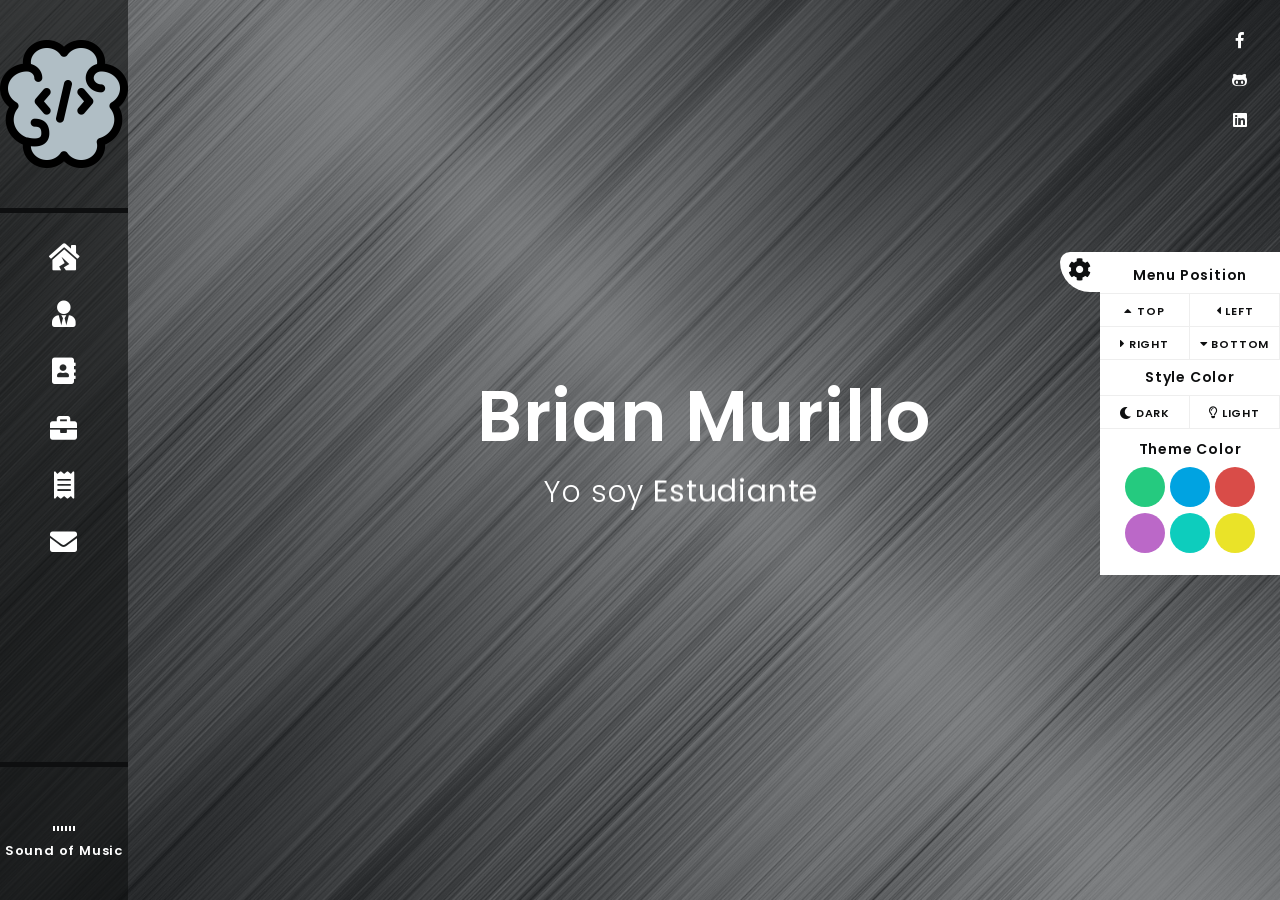
==== commit fb459944: "Update index.html" ====
--- a/index.html
+++ b/index.html
@@ -171,7 +171,8 @@
             			<ul>
                 			<li><a href="https://www.facebook.com/brian.murillosalas.1/" target="_blank"><i class="fab fa-facebook-f"></i></a></li>
                 			<li><a href="https://github.com/BrianMurillo" target="_blank"><i class="fab fa-twitter"></i></a></li>       
-            			</ul>
+							<li><a href="https://www.linkedin.com/in/brian-murillo-salas-0aa532211/" target="_blank"><i class="fab fa-linkedin"></i></a></li>       
+						</ul>
         			</div>
 			  	</section>  
           	</div>
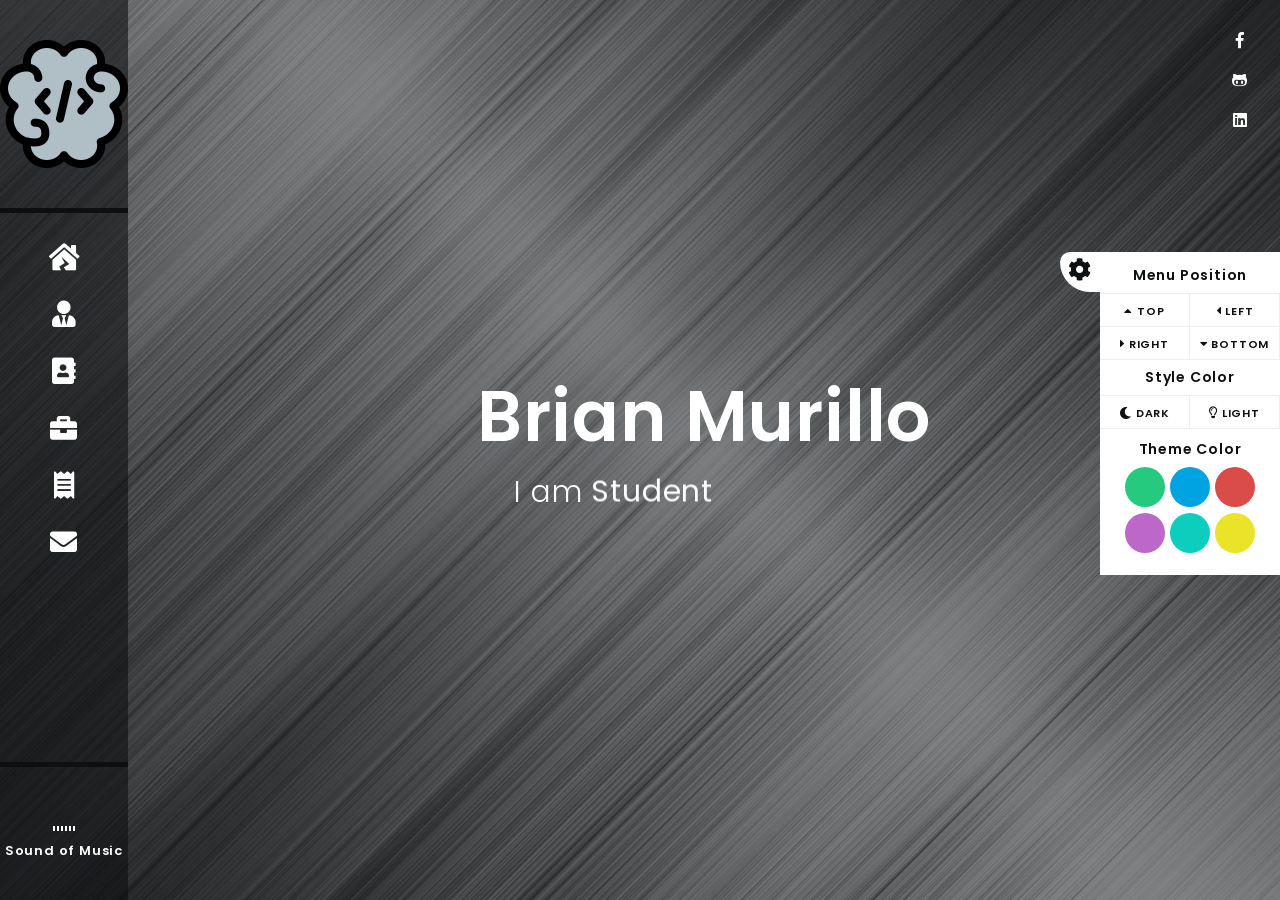
==== commit 88713a02: "Update index.html professional data was modified" ====
--- a/index.html
+++ b/index.html
@@ -147,12 +147,12 @@
 					<div class="banner">
   						<h1>Brian Murillo</h1>
 						<p class="cd-headline rotate-1">
-							<span>Yo soy</span>
+							<span>I am</span>
 							<span class="cd-words-wrapper">
-								<b class="is-visible">Estudiante</b>
-								<b>Informático</b>
-								<b>Programador</b>
-								<b>Desarrollador</b>
+								<b class="is-visible">Student</b>
+								<b>Informatic</b>
+								<b>Programmer</b>
+								<b>Software developer</b>
 							</span>
 						</p>
 					</div>
@@ -243,7 +243,7 @@
                                 	</div>
 									
 									<div class="col-lg-3 col-sm-12 pt-50">
-                                		<a href="https://drive.google.com/file/d/1DafssP9EOKX6m6U8-wQZQUe0ozF-lc-v/view?usp=sharing" target=_blank class="btn-st">Download CV</a>
+                                		<a href="https://drive.google.com/file/d/1LOxUen5TJhX2kLgmgy0y_zXtF9tUQhzp/view?usp=sharing" target=_blank class="btn-st">Download CV</a>
                                 	</div>
 									
 								</div>
@@ -373,7 +373,7 @@
 						<div class="col-lg-6 col-sm-6">
 							<div class="service box mb-40">
 								<i class="fas fa-cogs"></i>
-								<h4>Desktop Systems Developer</h4>
+								<h4>Desktop Systems Developer with Java and JavaFX</h4>
 								<p>Development of desktop computer systems using the model, view, controller (MVC) design pattern.
 								</p>
 							</div>
@@ -395,6 +395,15 @@
 								<i class="fas fa-medkit"></i>
 								<h4>Azure management</h4>
 								<p>Management and basic administration of the Azure Portal.</p>
+							</div>
+						</div>
+
+						<!-- Service Item -->
+						<div class="col-lg-6 col-sm-6">
+							<div class="service box mb-40">
+								<i class="fas fa-mobile-alt"></i>
+								<h4>Backend Developer</h4>
+								<p>Apis development with Spring boot and Hibernate</p>
 							</div>
 						</div>
 					</div>
@@ -618,10 +627,10 @@
 								<!-- Experience Item -->
 								<div class="item">
 									<div class="main">
-										<h4>Job</h4>
-										<p><i class="far fa-calendar-alt"></i>date | Сompany Inc</p>
-									</div>
-									<!--<p>Work experience is essential for getting a job. Whether it's a short work placement or a longer internship, work experience is always viewed favourably by employers and can help you decide your future career.</p>-->
+										<h4>Social Service</h4>
+										<p><i class="far fa-calendar-alt"></i>15/August/2022 - 15/MARCH/2023   |  UPIICSA (IPN)</p>
+									</div>
+									<p>I am doing my social service at my university. I am starting a system in java for the assignment of classrooms of the subjects that belong to different careers.</p>
 								</div>	
 										
 							</div>
@@ -643,7 +652,7 @@
 										<h4>Instituto Politécnico Nacional(Unit UPIICSA)</h4>
 										<p><i class="far fa-calendar-alt"></i>2018 - 2022 | Bachelor of Computer Science</p>
 									</div>
-									<p>I am in the 8th semester of the computer science degree, specializing in the design of ubiquitous environments.</p>
+									<p>I am in the 9th semester of the computer science degree, specializing in the design of ubiquitous environments.</p>
 								</div>
 
 								<!-- Education Item -->
@@ -727,7 +736,7 @@
 									<h4 class="progress-title">SCRUM</h4>
 									<div class="progress">
 										<div class="progress-bar" style="width:30%">
-											<div class="progress-value">30%</div>
+											<div class="progress-value">35%</div>
 										</div>
 									</div>
 								</div>
@@ -749,7 +758,7 @@
 									
 									<!-- Skill Item -->
 									<div class="col-lg-6 col-sm-6">
-										<div class="chart" data-percent="70" data-bar-color="#fff"> 65% <p>JAVA</p></div>
+										<div class="chart" data-percent="70" data-bar-color="#fff"> 60% <p>JAVA</p></div>
 									</div>
 									
 									<!-- Skill Item -->
@@ -772,7 +781,7 @@
 									</div>-->
 									<!-- Skill Item -->
 									<div class="col-lg-6 col-sm-6">
-										<div class="chart" data-percent="60" data-bar-color="#fff"> 60% <p>SQL server</p></div>
+										<div class="chart" data-percent="60" data-bar-color="#fff"> 40% <p>SQL server</p></div>
 									</div>
 								</div>
 							</div>
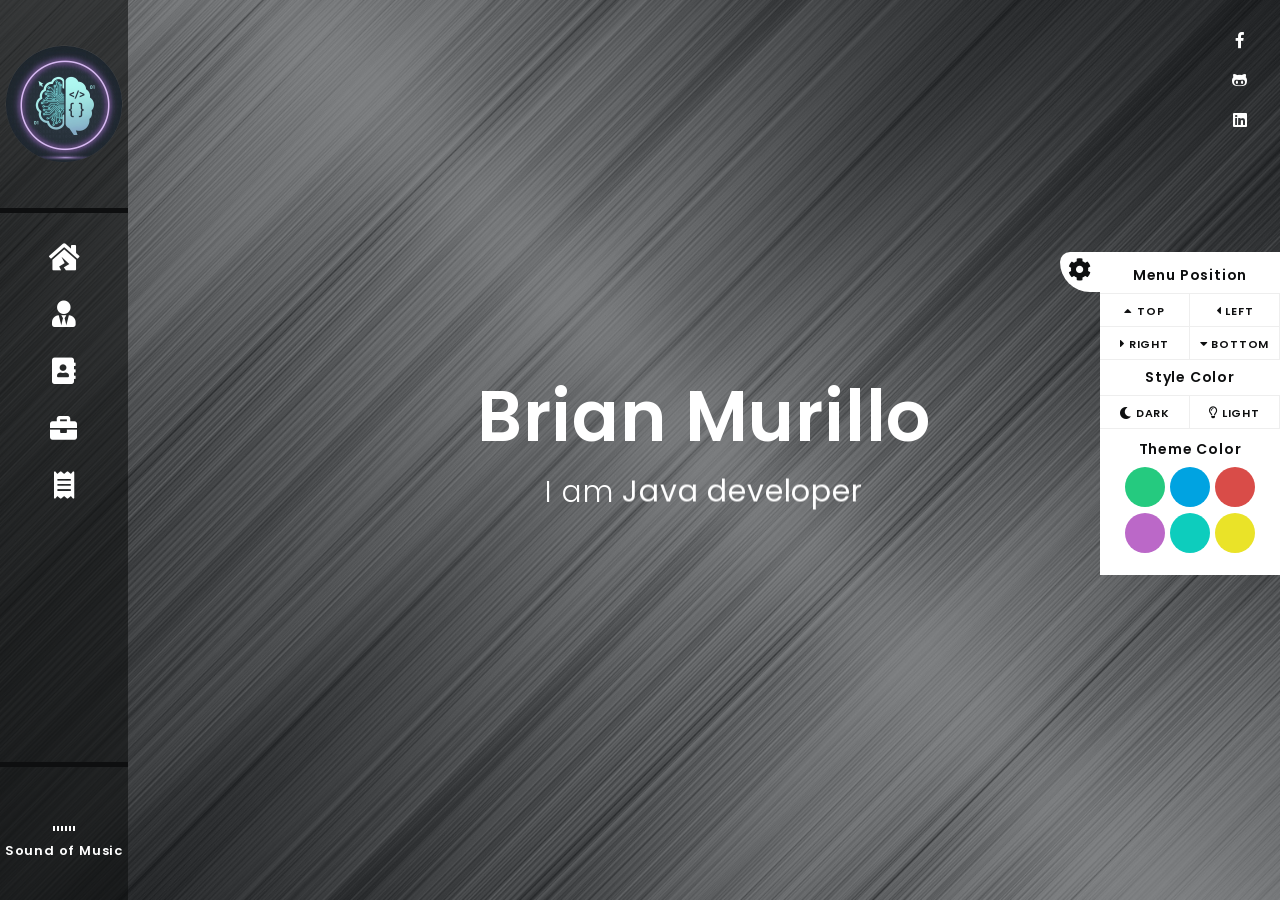
==== commit fdd3188c: "Actualizacion de pagina web 2025" ====
--- a/index.html
+++ b/index.html
@@ -88,8 +88,7 @@
   		<div id="about">
     	<div id="resume">
      	<div id="portfolio">
-        <div id="blog">
-		<div id="contact">
+        <div id="blog">		
 			
 			<div class="header-mobile">
                 <a class="header-toggle"><i class="fas fa-bars"></i></a>
@@ -119,10 +118,7 @@
 					</li>
 					<li data-tooltip="blog" data-position="top">
             			<a href="#blog" class="icon-b fas fa-receipt"></a>
-					</li>
-					<li data-tooltip="contact" data-position="bottom">
-						<a href="#contact" class="icon-c fas fa-envelope"></a>
-					</li>
+					</li>					
           		</ul>
 				
 				<!-- Sound wave -->
@@ -149,10 +145,11 @@
 						<p class="cd-headline rotate-1">
 							<span>I am</span>
 							<span class="cd-words-wrapper">
-								<b class="is-visible">Student</b>
-								<b>Informatic</b>
+								<b class="is-visible">Java developer</b>
+								<b>API Builder</b>
+								<b>API Integrator</b>
 								<b>Programmer</b>
-								<b>Software developer</b>
+								<b>Code-focused</b>
 							</span>
 						</p>
 					</div>
@@ -204,9 +201,8 @@
 										<div class="loc">
 											<i class="fas fa-map-marked-alt"></i> Estado de México, México
 										</div>
-										<p>Hello! I am Brian, I am currently studying a degree in computer science at the National Polytechnic Institute, in the Interdisciplinary Professional Unit of Engineering and Social and Administrative Sciences, I like the development of desktop systems, databases and cloud environments.</p>	
-										<p>I consider myself a self-taught person who likes to learn and share his knowledge, I like to meet new people.										
-										</p>
+										<p>Hi! I'm Brian, and I studied a bachelor's degree in computer science at the National Polytechnic Institute, in the Interdisciplinary Professional Unit of Engineering and Social and Administrative Sciences. I'm passionate about systems development with Java and Spring Boot, SQL/NoSQL databases, and cloud environments.</p>	
+										<p> I consider myself self-taught and enjoy learning and sharing my knowledge.</p>
 									</div>
 									
 									<!-- Icon Info -->
@@ -214,8 +210,8 @@
                                 		<div class="info-icon">
                                      		<i class="fas fa-award"></i>
                                      		<div class="desc-icon">
-												<h6>2 Years</h6>
-                                            	<p>Experience in Java(MVC)</p>
+												<h6>3 Years</h6>
+                                            	<p>Experience in Java, Spring Boot</p>
                                        		</div>
                                 		</div>
                                 	</div>
@@ -241,10 +237,7 @@
                                         	</div>
                                 		</div>
                                 	</div>
-									
-									<div class="col-lg-3 col-sm-12 pt-50">
-                                		<a href="https://drive.google.com/file/d/1LOxUen5TJhX2kLgmgy0y_zXtF9tUQhzp/view?usp=sharing" target=_blank class="btn-st">Download CV</a>
-                                	</div>
+																	
 									
 								</div>
 							</div>
@@ -627,6 +620,42 @@
 								<!-- Experience Item -->
 								<div class="item">
 									<div class="main">
+										<h4>Java programmer analyst</h4>
+										<p><i class="far fa-calendar-alt"></i>1/July/2023 - Present   |  CNBV</p>
+									</div>
+									<p>Participated in the migration of the SupTech ITF system that supervises all Fintechs in Mexico.</p>
+									<p>Developed RESTful services using Java and Spring Boot.</p>
+									<p>Implemented security with Azure Active Directory B2C.</p>
+									<p>Deployed services in Azure API Management Service.</p>
+									<p>Dockerized REST APIs.</p>
+									<p>Administered repositories and pipelines in Azure DevOps.</p>
+									<p>Migrated on-premise services to Azure.</p>
+									<p>Addressed and resolved requests and incidents from Fintechs.</p>
+									<p>Managed SQL Server, MongoDB, and Cosmos DB databases.</p>
+									<p>Executed stress tests with JMeter.</p>
+									<p>Developed unit tests.</p>
+									<p>Developed using agile methodologies.</p>									
+								</div>	
+								<!-- Experience Item -->
+								<div class="item">									
+									<p></p>
+									<div class="main">
+										<h4>Java programmer analyst</h4>
+										<p><i class="far fa-calendar-alt"></i>1/JANUARY/2023 - 15/JUNE/2024   |  Planet media</p>
+									</div>
+									<p>Creation of REST services using Java Spring Boot.</p>
+									<p>Consumption of REST services with Angular.</p>
+									<p>Database mapping with Hibernate.</p>
+									<p>Creation of stored procedures in PostgreSQL.</p>
+									<p>Requirements gathering.</p>
+									<p>Technical design validation.</p>
+									<p>Management of QA environment servers.</p>
+									<p>Deployment of .jar and frontend on QA servers.</p>
+									<p>Database modification in QA environment.</p>															
+								</div>	
+								<!-- Experience Item -->
+								<div class="item">																
+									<div class="main">
 										<h4>Social Service</h4>
 										<p><i class="far fa-calendar-alt"></i>15/August/2022 - 15/MARCH/2023   |  UPIICSA (IPN)</p>
 									</div>
@@ -670,7 +699,6 @@
 										<h4>Azure az 900 Fundamentals Certification</h4>
 										<p><i class="far fa-calendar-alt"></i>May 2021 | Azure Fundamentals	</p>
 									</div>
-									<p>View and verify certificate in ---> <a href="https://www.certiport.com/portal/pages/credentialverification.aspx" target="_blank">www.certiport.com</a><br>Code --> L9KX - sF77</p>
 								</div>
 
 								<!-- Education Item -->
@@ -679,7 +707,6 @@
 										<h4>SCRUM Study</h4>
 										<p><i class="far fa-calendar-alt"></i>Feb 2022 | SCRUM Fundamentals Certified	</p>
 									</div>
-									<p>View and verify certificate in ---> <a href="https://www.scrumstudy.com/certification/verify?type=SFC&number=901327" target="_blank">link certified SCRUM</a></p>
 								</div>
 								
 							</div>
@@ -703,52 +730,32 @@
 
 								<!-- Skill Item -->
 								<div class="skill-item">
-									<h4 class="progress-title">HTML5</h4>
-									<div class="progress">
-										<div class="progress-bar" style="width:65%">
-											<div class="progress-value">65%</div>
-										</div>
-									</div>
+									<h4 class="progress-title">HTML5</h4>									
 								</div>
 
 								<!-- Skill Item -->
 								<div class="skill-item">
-									<h4 class="progress-title">CSS3</h4>
-									<div class="progress">
-										<div class="progress-bar" style="width:35%">
-											<div class="progress-value">35%</div>
-										</div>
-									</div>
+									<h4 class="progress-title">CSS3</h4>									
 								</div>
 
 								<!-- Skill Item -->
 								<div class="skill-item">
-									<h4 class="progress-title">JS</h4>
-									<div class="progress">
-										<div class="progress-bar" style="width:20%">
-											<div class="progress-value">20%</div>
-										</div>
-									</div>
+									<h4 class="progress-title">JS</h4>									
 								</div>
 
 								<!-- Skill Item -->
 								<div class="skill-item">
-									<h4 class="progress-title">SCRUM</h4>
-									<div class="progress">
-										<div class="progress-bar" style="width:30%">
-											<div class="progress-value">35%</div>
-										</div>
-									</div>
+									<h4 class="progress-title">SCRUM</h4>									
 								</div>
 							
 								<!-- Skill Item -->
 								<div class="skill-item">
-									<h4 class="progress-title">Spring boot</h4>
-									<div class="progress">
-										<div class="progress-bar" style="width:30%">
-											<div class="progress-value">30%</div>
-										</div>
-									</div>
+									<h4 class="progress-title">Spring boot</h4>									
+								</div>
+
+								<!-- Skill Item -->
+								<div class="skill-item">
+									<h4 class="progress-title">Quarkus</h4>									
 								</div>
 								
 							</div>
@@ -758,30 +765,21 @@
 									
 									<!-- Skill Item -->
 									<div class="col-lg-6 col-sm-6">
-										<div class="chart" data-percent="70" data-bar-color="#fff"> 60% <p>JAVA</p></div>
+										<div class="chart" data-percent="100" data-bar-color="#fff"> <p>JAVA</p></div>
 									</div>
 									
 									<!-- Skill Item -->
 									<div class="col-lg-6 col-sm-6">
-										<div class="chart" data-percent="40" data-bar-color="#fff"> 30% <p>C++</p></div>
+										<div class="chart" data-percent="100" data-bar-color="#fff"><p>Hibernate</p></div>
 									</div>
 									
 									<!-- Skill Item -->
 									<div class="col-lg-6 col-sm-6">
-										<div class="chart" data-percent="35" data-bar-color="#fff"> 35% <p>Ilustraitor</p></div>
-									</div>
-									
-									<!-- Skill Item 
-									<div class="col-lg-6 col-sm-6">
-										<div class="chart" data-percent="40" data-bar-color="#fff"> 40% <p>Kotlin</p></div>
-									</div>-->
-									<!-- Skill Item 
-									<div class="col-lg-6 col-sm-6">
-										<div class="chart" data-percent="40" data-bar-color="#fff"> 40% <p>Android</p></div>
-									</div>-->
+										<div class="chart" data-percent="100" data-bar-color="#fff"><p>MongoDB</p></div>
+									</div>									
 									<!-- Skill Item -->
 									<div class="col-lg-6 col-sm-6">
-										<div class="chart" data-percent="60" data-bar-color="#fff"> 40% <p>SQL server</p></div>
+										<div class="chart" data-percent="100" data-bar-color="#fff"> <p>SQL server</p></div>
 									</div>
 								</div>
 							</div>
@@ -872,6 +870,7 @@
 								<li data-filter=".graphic">CRUD Point of sale (Java Swing)</li>
 								<li data-filter=".hospital">CRUD Hospital (Java Swing MVC)</li>
 								<li data-filter=".puntoventa">CRUD Point of sale (JavaFX,MySQL,MVC)</li>
+								<li data-filter=".salones">Classroom assignment system (Java, MVC)</li>
 							</ul>
 						</div>
 					</div>		
@@ -1610,6 +1609,139 @@
 								</figcaption>
 							</figure>
 						</div>
+
+						<!-- Portfolio Item -->
+						<div class="item col-lg-4 col-sm-6 salones">
+							<figure>
+								<img alt="mypageweb" src="img/portfolio/allocationsystem/salones1.jpg">
+								<figcaption>
+									<h3>Preloading</h3>
+									<p>Classroom assignment system (Java, MVC)</p><i class="fas fa-image"></i>
+									<a class="image-link" href="img/portfolio/allocationsystem/salones1.jpg"></a>
+								</figcaption>
+							</figure>
+						</div>
+
+						<!-- Portfolio Item -->
+						<div class="item col-lg-4 col-sm-6 salones">
+							<figure>
+								<img alt="mypageweb" src="img/portfolio/allocationsystem/salones2.jpg">
+								<figcaption>
+									<h3>Home</h3>
+									<p>Classroom assignment system (Java, MVC)</p><i class="fas fa-image"></i>
+									<a class="image-link" href="img/portfolio/allocationsystem/salones2.jpg"></a>
+								</figcaption>
+							</figure>
+						</div>
+
+						<!-- Portfolio Item -->
+						<div class="item col-lg-4 col-sm-6 salones">
+							<figure>
+								<img alt="mypageweb" src="img/portfolio/allocationsystem/salones3.jpg">
+								<figcaption>
+									<h3>Export completed</h3>
+									<p>Classroom assignment system (Java, MVC)</p><i class="fas fa-image"></i>
+									<a class="image-link" href="img/portfolio/allocationsystem/salones3.jpg"></a>
+								</figcaption>
+							</figure>
+						</div>
+
+						<!-- Portfolio Item -->
+						<div class="item col-lg-4 col-sm-6 salones">
+							<figure>
+								<img alt="mypageweb" src="img/portfolio/allocationsystem/salones4.jpg">
+								<figcaption>
+									<h3>Import excel genetared</h3>
+									<p>Classroom assignment system (Java, MVC)</p><i class="fas fa-image"></i>
+									<a class="image-link" href="img/portfolio/allocationsystem/salones4.jpg"></a>
+								</figcaption>
+							</figure>
+						</div>
+
+						<!-- Portfolio Item -->
+						<div class="item col-lg-4 col-sm-6 salones">
+							<figure>
+								<img alt="mypageweb" src="img/portfolio/allocationsystem/salones5.jpg">
+								<figcaption>
+									<h3>Hours available monday</h3>
+									<p>Classroom assignment system (Java, MVC)</p><i class="fas fa-image"></i>
+									<a class="image-link" href="img/portfolio/allocationsystem/salones5.jpg"></a>
+								</figcaption>
+							</figure>
+						</div>
+
+						<!-- Portfolio Item -->
+						<div class="item col-lg-4 col-sm-6 salones">
+							<figure>
+								<img alt="mypageweb" src="img/portfolio/allocationsystem/salones6.jpg">
+								<figcaption>
+									<h3>Hours available thursday</h3>
+									<p>Classroom assignment system (Java, MVC)</p><i class="fas fa-image"></i>
+									<a class="image-link" href="img/portfolio/allocationsystem/salones6.jpg"></a>
+								</figcaption>
+							</figure>
+						</div>
+
+						<!-- Portfolio Item -->
+						<div class="item col-lg-4 col-sm-6 salones">
+							<figure>
+								<img alt="mypageweb" src="img/portfolio/allocationsystem/salones7.jpg">
+								<figcaption>
+									<h3>Full schedule export</h3>
+									<p>Classroom assignment system (Java, MVC)</p><i class="fas fa-image"></i>
+									<a class="image-link" href="img/portfolio/allocationsystem/salones7.jpg"></a>
+								</figcaption>
+							</figure>
+						</div>
+
+						<!-- Portfolio Item -->
+						<div class="item col-lg-4 col-sm-6 salones">
+							<figure>
+								<img alt="mypageweb" src="img/portfolio/allocationsystem/salones8.jpg">
+								<figcaption>
+									<h3>Generated excel file</h3>
+									<p>Classroom assignment system (Java, MVC)</p><i class="fas fa-image"></i>
+									<a class="image-link" href="img/portfolio/allocationsystem/salones8.jpg"></a>
+								</figcaption>
+							</figure>
+						</div>
+
+						<!-- Portfolio Item -->
+						<div class="item col-lg-4 col-sm-6 salones">
+							<figure>
+								<img alt="mypageweb" src="img/portfolio/allocationsystem/salones9.jpg">
+								<figcaption>
+									<h3>Generated excel file</h3>
+									<p>Classroom assignment system (Java, MVC)</p><i class="fas fa-image"></i>
+									<a class="image-link" href="img/portfolio/allocationsystem/salones9.jpg"></a>
+								</figcaption>
+							</figure>
+						</div>
+
+						<!-- Portfolio Item -->
+						<div class="item col-lg-4 col-sm-6 salones">
+							<figure>
+								<img alt="mypageweb" src="img/portfolio/allocationsystem/salones10.jpg">
+								<figcaption>
+									<h3>Generated excel file</h3>
+									<p>Classroom assignment system (Java, MVC)</p><i class="fas fa-image"></i>
+									<a class="image-link" href="img/portfolio/allocationsystem/salones10.jpg"></a>
+								</figcaption>
+							</figure>
+						</div>
+
+						<!-- Portfolio Item -->
+						<div class="item col-lg-4 col-sm-6 salones">
+							<figure>
+								<img alt="mypageweb" src="img/portfolio/allocationsystem/about.jpg">
+								<figcaption>
+									<h3>About</h3>
+									<p>Classroom assignment system (Java, MVC)</p><i class="fas fa-image"></i>
+									<a class="image-link" href="img/portfolio/allocationsystem/about.jpg"></a>
+								</figcaption>
+							</figure>
+						</div>
+
 					</div>
 				</section>
        	   	</div>
@@ -1701,86 +1833,7 @@
 					</div>
             	</section>
 			</div>
-			 
-			<!-- Contact Section -->
-         	<div class="page pt-contact" data-simplebar>
-            	<section class="container">
-					
-					<!-- Section Title -->
-              		<div class="header-page mt-70 mob-mt">
-						<h2>Contact</h2>
-    					<span></span>
-					</div>
-					
-					<!-- Form Start 
-					<div class="row mt-100">
-						<div class="col-lg-12 col-sm-12">
-							<div class="contact-form ">
-                        		<form method="post" class="box contact-valid" id="contact-form">
-									<div class="row">
-                            			<div class="col-lg-6 col-sm-12">
-                                			<input type="text" name="name" id="name" class="form-control" placeholder="Name *">
-                            			</div>
-                            			<div class="col-lg-6 col-sm-12">
-                                			<input type="email" name="email" id="email" class="form-control" placeholder="Email *">
-                            			</div>
-                            			<div class="col-lg-12 col-sm-12">
-                                			<textarea class="form-control" name="note"  id="note" placeholder="Your Message"></textarea>
-                            			</div>
-                             			<div class="col-lg-12 col-sm-12 text-center">
-                                			<button type="submit" class="btn-st">Send Message</button>
-                                			<div id="loader">
-                                    			<i class="fas fa-sync"></i>
-                                			</div>
-                            			</div>
-										<div class="col-lg-12 col-sm-12">
-                            				<div class="error-messages">
-                                				<div id="success">
-													<i class="far fa-check-circle"></i>Thank you, your message has been sent.
-												</div>
-                                				<div id="error">
-													<i class="far fa-times-circle"></i>Error occurred while sending email. Please try again later.
-												</div>
-											</div>
-                            			</div>
-									</div>
-                    			</form>
-                    		</div>
-						</div>
-					</div>
-					-->
-					<!-- Contact Info -->
-					<div class="box contact-info">
-						<div class="row">
-							<div class="col-lg-4 col-sm-12 info">
-								<i class="fas fa-paper-plane"></i>
-         						<p>musovespo54@gmail.com</p>
-          						<span>Email</span>
-							</div>
-							<div class="col-lg-4 col-sm-12 info">
-								<i class="fas fa-map-marker-alt"></i>
-         						<p>Nezahualcoyotl, Estado de México</p>
-          						<span>Addres</span>
-							</div>	
-							<div class="col-lg-4 col-sm-12 info">
-								<i class="fas fa-phone"></i>
-         						<p>5527310530</p>
-          						<span>Phone</span>
-							</div>	
-						</div>
-					</div>
-					
-					<!--Google Map Start
-					<div class="google-map box mt-100 mb-100">
-						<div class="row">
-							<div class="col-lg-12">
-								<div id="map" data-latitude="40.712775" data-longitude="-74.005973" data-zoom="14"></div>
-							</div>
-						</div>
-					</div>
-					-->
-            	</section>
-          	</div> 
+			 			 
 			
         </div>
       	</div>
